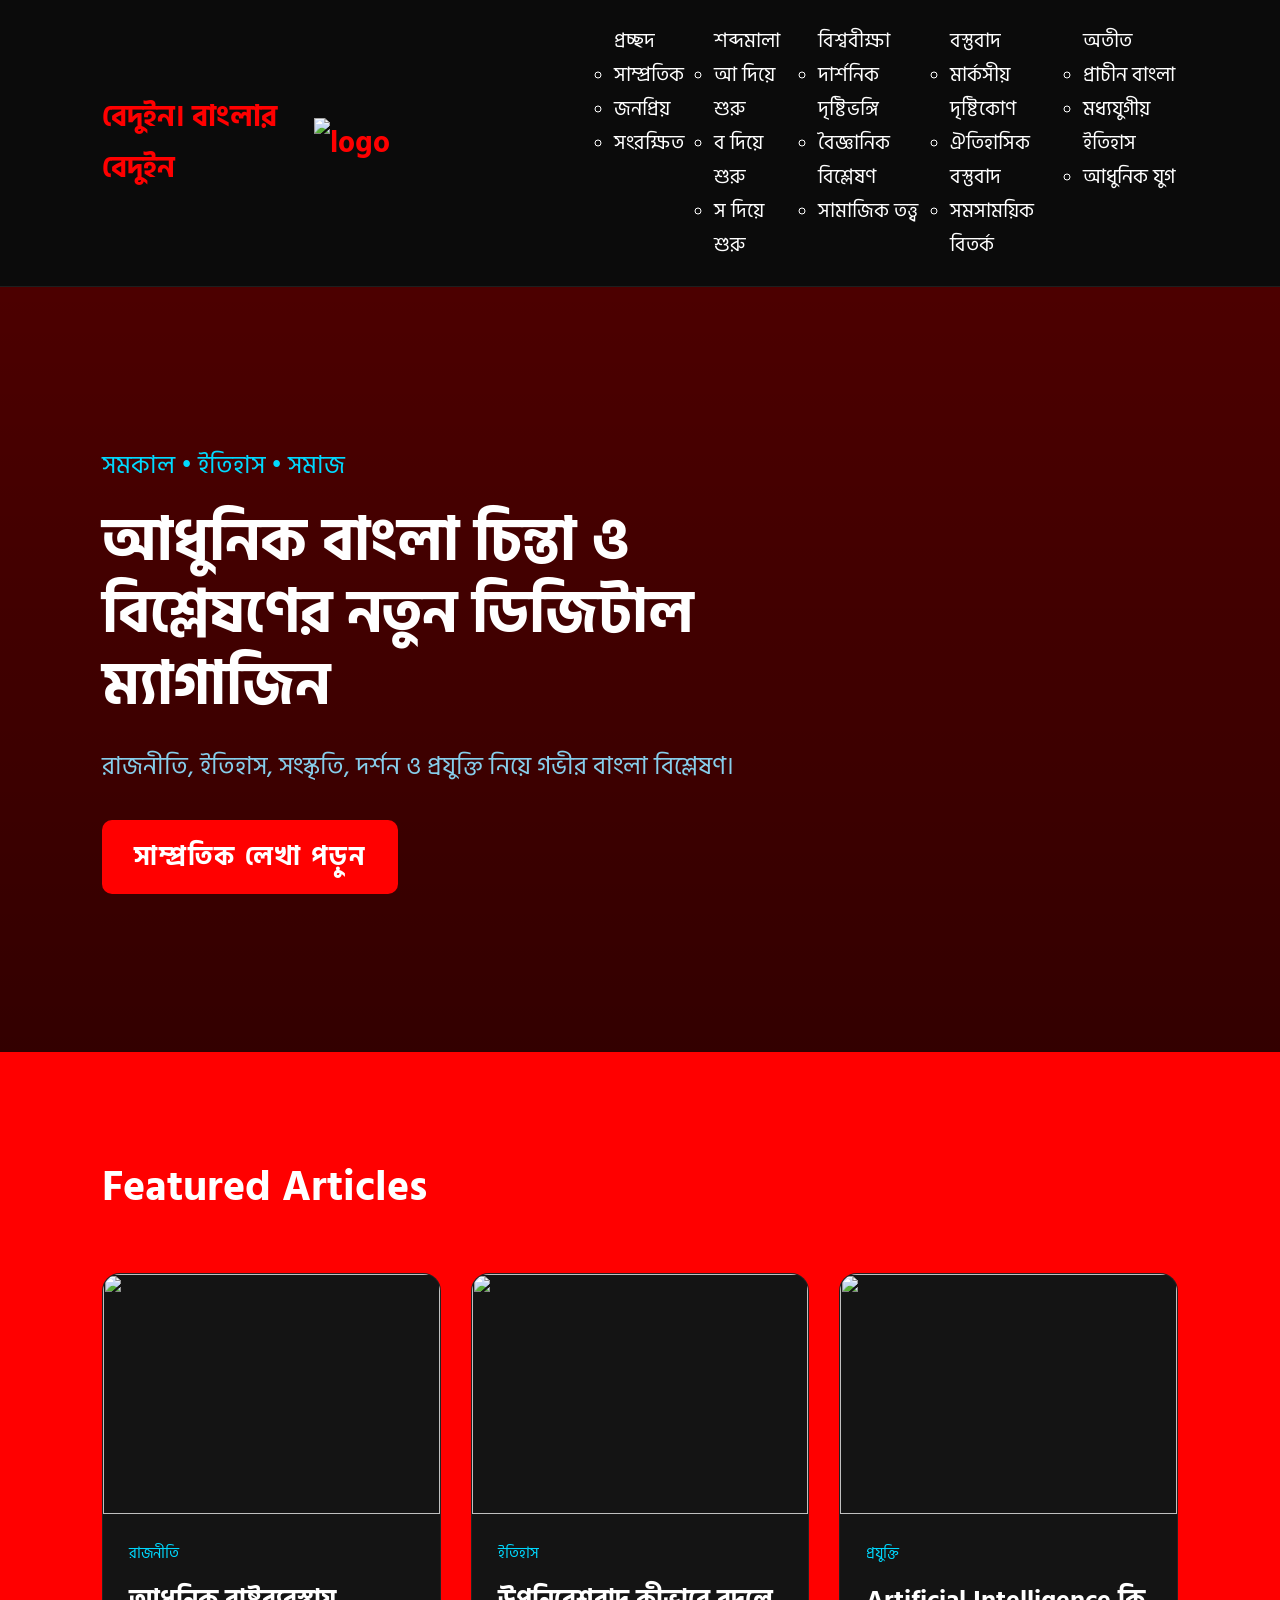
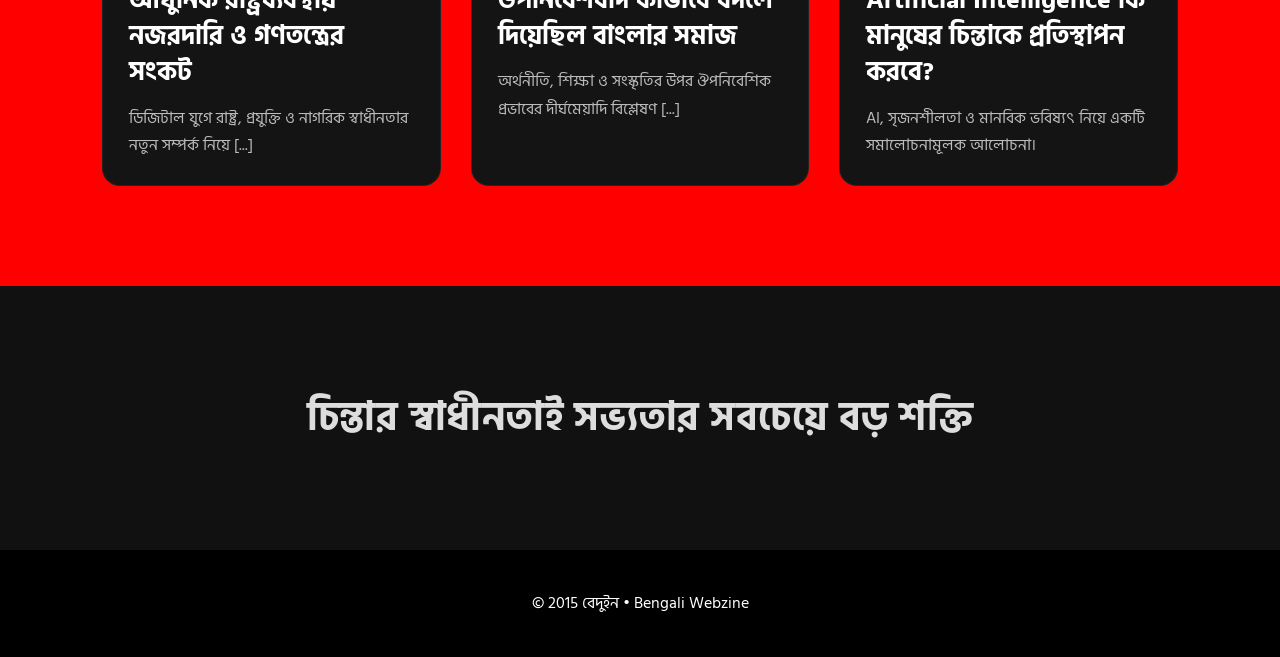
==== index.html @ 7adf80f0 "Enhance navbar with dropdown menus Updated the navbar to include dropdown menus for better navigatio" ====
<!DOCTYPE html>
<html lang="bn">

<head>

  <meta charset="UTF-8">

  <meta name="viewport" content="width=device-width, initial-scale=1.0">

  <title>বেদুইন | Bengali Webzine</title>

  <link rel="preconnect" href="https://fonts.googleapis.com">

  <link rel="preconnect" href="https://fonts.gstatic.com" crossorigin>

  <link href="https://fonts.googleapis.com/css2?family=Hind+Siliguri:wght@400;500;600;700&display=swap" rel="stylesheet">

  <link rel="stylesheet" href="style.css">

</head>

<body>

  <!-- NAVBAR -->

  <header>

    <nav class="navbar">

      <div class="logo">বেদুইন। বাংলার বেদুইন </div>
      <div class="logo">
        <img src="https://i.ibb.co/3Y8QFjqq/logo-12.png" alt="logo">
      </div>
      <ul class="nav-links">

        <li class="dropdown">
          <a href="#">প্রচ্ছদ</a>
          <ul class="dropdown-menu">
            <li><a href="#">সাম্প্রতিক</a></li>
            <li><a href="#">জনপ্রিয়</a></li>
            <li><a href="#">সংরক্ষিত</a></li>
          </ul>
        </li>

        <li class="dropdown">
          <a href="#">শব্দমালা</a>
          <ul class="dropdown-menu">
            <li><a href="#">আ দিয়ে শুরু</a></li>
            <li><a href="#">ব দিয়ে শুরু</a></li>
            <li><a href="#">স দিয়ে শুরু</a></li>
          </ul>
        </li>
        
        <li class="dropdown">
          <a href="polity.html">বিশ্ববীক্ষা</a>
          <ul class="dropdown-menu">
            <li><a href="#">দার্শনিক দৃষ্টিভঙ্গি</a></li>
            <li><a href="#">বৈজ্ঞানিক বিশ্লেষণ</a></li>
            <li><a href="#">সামাজিক তত্ত্ব</a></li>
          </ul>
        </li>

        <li class="dropdown">
          <a href="#">বস্তুবাদ</a>
          <ul class="dropdown-menu">
            <li><a href="#">মার্কসীয় দৃষ্টিকোণ</a></li>
            <li><a href="#">ঐতিহাসিক বস্তুবাদ</a></li>
            <li><a href="#">সমসাময়িক বিতর্ক</a></li>
          </ul>
        </li>

        <li class="dropdown">
          <a href="#">অতীত</a>
          <ul class="dropdown-menu">
            <li><a href="#">প্রাচীন বাংলা</a></li>
            <li><a href="#">মধ্যযুগীয় ইতিহাস</a></li>
            <li><a href="#">আধুনিক যুগ</a></li>
          </ul>
        </li>

      </ul>

    </nav>

  </header>


  <!-- HERO SECTION -->

  <section class="hero">

    <div class="hero-content">

      <p class="hero-tag">সমকাল • ইতিহাস • সমাজ</p>

      <h1>
        আধুনিক বাংলা চিন্তা ও বিশ্লেষণের
        নতুন ডিজিটাল ম্যাগাজিন
      </h1>

      <p class="hero-text">
        রাজনীতি, ইতিহাস, সংস্কৃতি, দর্শন ও প্রযুক্তি নিয়ে গভীর বাংলা বিশ্লেষণ।
      </p>

      <button class="kalpurush-btn">সাম্প্রতিক লেখা পড়ুন</button>

    </div>

  </section>


  <!-- FEATURED ARTICLES -->

  <section class="featured-section">

    <div class="section-title">

      <h2>Featured Articles</h2>

    </div>

    <div class="article-grid">


      <article class="card">

        <img src="https://images.unsplash.com/photo-1504711434969-e33886168f5c?q=80&w=1200&auto=format&fit=crop" alt="">

        <div class="card-content">

          <span class="category">রাজনীতি</span>

          <h3>
            আধুনিক রাষ্ট্রব্যবস্থায় নজরদারি ও গণতন্ত্রের সংকট
          </h3>

          <p>
            ডিজিটাল যুগে রাষ্ট্র, প্রযুক্তি ও নাগরিক স্বাধীনতার নতুন সম্পর্ক নিয়ে [...]
          </p>

        </div>

      </article>



      <article class="card">

        <img src="https://images.unsplash.com/photo-1517048676732-d65bc937f952?q=80&w=1200&auto=format&fit=crop" alt="">

        <div class="card-content">

          <span class="category">ইতিহাস</span>

          <h3>
            উপনিবেশবাদ কীভাবে বদলে দিয়েছিল বাংলার সমাজ
          </h3>

          <p>
            অর্থনীতি, শিক্ষা ও সংস্কৃতির উপর ঔপনিবেশিক প্রভাবের দীর্ঘমেয়াদি বিশ্লেষণ [...]
          </p>

        </div>

      </article>



      <article class="card">

        <img src="https://images.unsplash.com/photo-1498050108023-c5249f4df085?q=80&w=1200&auto=format&fit=crop" alt="">

        <div class="card-content">

          <span class="category">প্রযুক্তি</span>

          <h3>
            Artificial Intelligence কি মানুষের চিন্তাকে প্রতিস্থাপন করবে?
          </h3>

          <p>
            AI, সৃজনশীলতা ও মানবিক ভবিষ্যৎ নিয়ে একটি সমালোচনামূলক আলোচনা।
          </p>

        </div>

      </article>

    </div>

  </section>


  <!-- QUOTE SECTION -->

  <section class="quote-section">

    <blockquote>
      চিন্তার স্বাধীনতাই সভ্যতার সবচেয়ে বড় শক্তি
    </blockquote>

  </section>


  <!-- FOOTER -->

  <footer>

    <p>© 2015 বেদুইন • Bengali Webzine</p>

  </footer>

</body>

</html>
---- style.css ----
*{
  margin:0;
  padding:0;
  box-sizing:border-box;
}

body{
  background:red;
  color:white;
  font-family:'Hind Siliguri', sans-serif;
  line-height:1.7;
}

img{
  width:100%;
  display:block;
}

/* NAVBAR */

.navbar{
  display:flex;
  justify-content:space-between;
  align-items:center;
  padding:24px 8%;
  border-bottom:1px solid rgba(255,255,255,0.08);
  background:#0b0b0b;
  position:sticky;
  top:0;
  z-index:100;
}

.logo{
  display:flex;
  align-items:center;
  font-size:30px;
  font-weight:700;
  color:red;
}

.logo img{
  width:300px;
  height:auto;
  object-fit:contain;
  transition:0.3s;
}

.logo img:hover{
  transform:scale(1.05);
}

.nav-links{
  display:flex;
  list-style:none;
  gap:30px;
}

.nav-links a{
  text-decoration:none;
  color:white;
  transition:0.3s
  font-size:30px;
  transition:0.3s;
  font-size:20px;
}

.nav-links a:hover{
  color:#00d9ff;
}


/* HERO SECTION */

.hero{
  min-height:85vh;
  display:flex;
  align-items:center;
  padding:80px 8%;

  background:
  linear-gradient(rgba(0,0,0,0.7), rgba(0,0,0,0.8)),
  url('https://images.unsplash.com/photo-1495020689067-958852a7765e?q=80&w=1600&auto=format&fit=crop');

  background-size:cover;
  background-position:center;
}

.hero-content{
  max-width:760px;
}

.hero-tag{
  color:#00d9ff;
  margin-bottom:18px;
  font-size:25px;
}

.hero h1{
  font-size:60px;
  line-height:1.2;
  margin-bottom:24px;
}

.hero-text{
  font-size:25px;
  color:#87CEEB;
  margin-bottom:32px;
  font-style:normal;
}

/* BUTTON FONT ONLY KALPURUSH */

.kalpurush-btn{
  padding:16px 32px;
  border:none;
  background:red;
  color:white;
  font-size:26px;
  font-weight:900;
  border-radius:10px;
  cursor:pointer;
  transition:0.3s;

  font-family:'Hind Siliguri', sans-serif;
  font-weight:bold;
  font-style:normal;
  text-transform:uppercase;
  letter-spacing:2px;
}

.kalpurush-btn:hover{
  background:#ff3333;
  box-shadow:0 0 25px rgba(135,206,235,0.5), 0 0 15px rgba(255,255,0,0.3);
  transform:scale(1.05);
}


/* FEATURED SECTION */

.featured-section{
  padding:100px 8%;
}

.section-title h2{
  font-size:42px;
  margin-bottom:50px;
}

.article-grid{
  display:grid;
  grid-template-columns:repeat(auto-fit,minmax(300px,1fr));
  gap:30px;
}

.card{
  background:#141414;
  border-radius:18px;
  overflow:hidden;
  transition:0.3s;
  border:1px solid rgba(255,255,255,0.06);
}

.card:hover{
  transform:translateY(-8px);
}

.card img{
  height:240px;
  object-fit:cover;
}

.card-content{
  padding:26px;
}

.category{
  color:#00d9ff;
  font-size:15px;
}

.card h3{
  margin:14px 0;
  font-size:26px;
  line-height:1.4;
}

.card p{
  color:#bbbbbb;
}


/* QUOTE SECTION */

.quote-section{
  padding:100px 10%;
  text-align:center;
  background:#111111;
}

.quote-section blockquote{
  font-size:40px;
  line-height:1.6;
  color:#dddddd;
  font-family:'Hind Siliguri', sans-serif;
  font-weight:700;
  letter-spacing:0.5px;
}


/* FOOTER */

footer{
  text-align:center;
  padding:40px;
  background:black;
  color:white;
  font-style:normal;
}


/* RESPONSIVE */

@media(max-width:900px){

  .navbar{
    flex-direction:column;
    gap:20px;
  }

  .nav-links{
    flex-wrap:wrap;
    justify-content:center;
  }

  .hero h1{
    font-size:40px;
  }

  .quote-section blockquote{
    font-size:28px;
  }

}
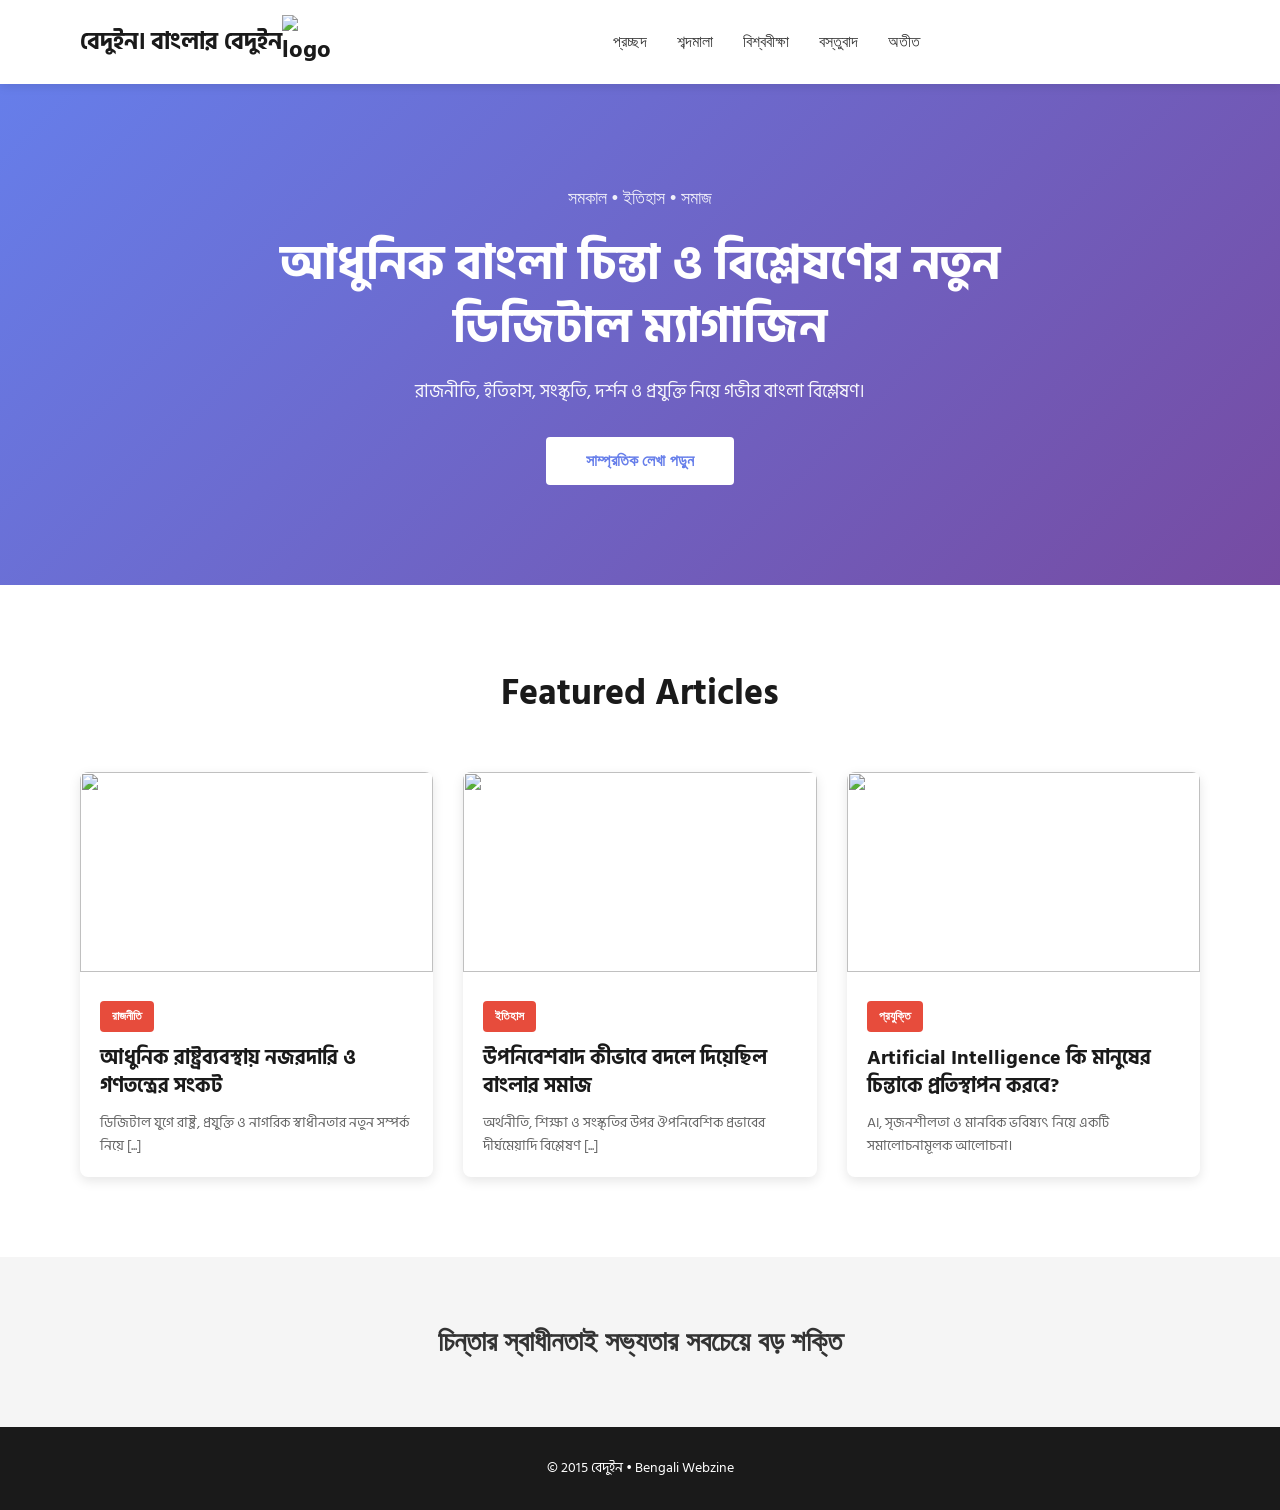
==== commit d17bd32c: "Fix HTML structure and add dropdown functionality" ====
--- a/index.html
+++ b/index.html
@@ -22,19 +22,16 @@
 <body>
 
   <!-- NAVBAR -->
-
   <header>
-
     <nav class="navbar">
-
-      <div class="logo">বেদুইন। বাংলার বেদুইন </div>
+      <div class="logo">বেদুইন। বাংলার বেদুইন</div>
       <div class="logo">
         <img src="https://i.ibb.co/3Y8QFjqq/logo-12.png" alt="logo">
       </div>
       <ul class="nav-links">
-
-        <li class="dropdown">
-          <a href="#">প্রচ্ছদ</a>
+        <!-- প্রচ্ছদ DROPDOWN -->
+        <li class="dropdown">
+          <a href="#" class="dropdown-toggle">প্রচ্ছদ</a>
           <ul class="dropdown-menu">
             <li><a href="#">সাম্প্রতিক</a></li>
             <li><a href="#">জনপ্রিয়</a></li>
@@ -42,17 +39,19 @@
           </ul>
         </li>
 
-        <li class="dropdown">
-          <a href="#">শব্দমালা</a>
+        <!-- শব্দমালা DROPDOWN -->
+        <li class="dropdown">
+          <a href="#" class="dropdown-toggle">শব্দমালা</a>
           <ul class="dropdown-menu">
             <li><a href="#">আ দিয়ে শুরু</a></li>
             <li><a href="#">ব দিয়ে শুরু</a></li>
             <li><a href="#">স দিয়ে শুরু</a></li>
           </ul>
         </li>
-        
-        <li class="dropdown">
-          <a href="polity.html">বিশ্ববীক্ষা</a>
+
+        <!-- বিশ্ববীক্ষা DROPDOWN -->
+        <li class="dropdown">
+          <a href="polity.html" class="dropdown-toggle">বিশ্ববীক্ষা</a>
           <ul class="dropdown-menu">
             <li><a href="#">দার্শনিক দৃষ্টিভঙ্গি</a></li>
             <li><a href="#">বৈজ্ঞানিক বিশ্লেষণ</a></li>
@@ -60,37 +59,33 @@
           </ul>
         </li>
 
-        <li class="dropdown">
-          <a href="#">বস্তুবাদ</a>
+        <!-- বস্তুবাদ DROPDOWN -->
+        <li class="dropdown">
+          <a href="#" class="dropdown-toggle">বস্তুবাদ</a>
           <ul class="dropdown-menu">
             <li><a href="#">মার্কসীয় দৃষ্টিকোণ</a></li>
             <li><a href="#">ঐতিহাসিক বস্তুবাদ</a></li>
-            <li><a href="#">সমসাময়িক বিতর্ক</a></li>
-          </ul>
-        </li>
-
-        <li class="dropdown">
-          <a href="#">অতীত</a>
+            <li><a href="#">সমসাময়িক বিতর��ক</a></li>
+          </ul>
+        </li>
+
+        <!-- অতীত DROPDOWN -->
+        <li class="dropdown">
+          <a href="#" class="dropdown-toggle">অতীত</a>
           <ul class="dropdown-menu">
             <li><a href="#">প্রাচীন বাংলা</a></li>
             <li><a href="#">মধ্যযুগীয় ইতিহাস</a></li>
             <li><a href="#">আধুনিক যুগ</a></li>
           </ul>
         </li>
-
       </ul>
-
     </nav>
-
   </header>
 
 
   <!-- HERO SECTION -->
-
   <section class="hero">
-
     <div class="hero-content">
-
       <p class="hero-tag">সমকাল • ইতিহাস • সমাজ</p>
 
       <h1>
@@ -103,113 +98,118 @@
       </p>
 
       <button class="kalpurush-btn">সাম্প্রতিক লেখা পড়ুন</button>
-
     </div>
-
   </section>
 
 
   <!-- FEATURED ARTICLES -->
-
   <section class="featured-section">
-
     <div class="section-title">
-
       <h2>Featured Articles</h2>
-
     </div>
 
     <div class="article-grid">
 
-
       <article class="card">
-
         <img src="https://images.unsplash.com/photo-1504711434969-e33886168f5c?q=80&w=1200&auto=format&fit=crop" alt="">
-
         <div class="card-content">
-
           <span class="category">রাজনীতি</span>
-
           <h3>
             আধুনিক রাষ্ট্রব্যবস্থায় নজরদারি ও গণতন্ত্রের সংকট
           </h3>
-
           <p>
             ডিজিটাল যুগে রাষ্ট্র, প্রযুক্তি ও নাগরিক স্বাধীনতার নতুন সম্পর্ক নিয়ে [...]
           </p>
-
         </div>
-
       </article>
 
-
-
       <article class="card">
-
         <img src="https://images.unsplash.com/photo-1517048676732-d65bc937f952?q=80&w=1200&auto=format&fit=crop" alt="">
-
         <div class="card-content">
-
           <span class="category">ইতিহাস</span>
-
           <h3>
             উপনিবেশবাদ কীভাবে বদলে দিয়েছিল বাংলার সমাজ
           </h3>
-
           <p>
             অর্থনীতি, শিক্ষা ও সংস্কৃতির উপর ঔপনিবেশিক প্রভাবের দীর্ঘমেয়াদি বিশ্লেষণ [...]
           </p>
-
         </div>
-
       </article>
 
-
-
       <article class="card">
-
         <img src="https://images.unsplash.com/photo-1498050108023-c5249f4df085?q=80&w=1200&auto=format&fit=crop" alt="">
-
         <div class="card-content">
-
           <span class="category">প্রযুক্তি</span>
-
           <h3>
             Artificial Intelligence কি মানুষের চিন্তাকে প্রতিস্থাপন করবে?
           </h3>
-
           <p>
             AI, সৃজনশীলতা ও মানবিক ভবিষ্যৎ নিয়ে একটি সমালোচনামূলক আলোচনা।
           </p>
-
         </div>
-
       </article>
-
     </div>
-
   </section>
 
 
   <!-- QUOTE SECTION -->
-
   <section class="quote-section">
-
     <blockquote>
       চিন্তার স্বাধীনতাই সভ্যতার সবচেয়ে বড় শক্তি
     </blockquote>
-
   </section>
 
 
   <!-- FOOTER -->
-
   <footer>
-
     <p>© 2015 বেদুইন • Bengali Webzine</p>
-
   </footer>
 
+  <!-- JAVASCRIPT FOR CLICK DROPDOWN -->
+  <script>
+    // Get all dropdown toggles
+    const dropdownToggles = document.querySelectorAll('.dropdown-toggle');
+
+    // Add click event listener to each dropdown toggle
+    dropdownToggles.forEach(toggle => {
+      toggle.addEventListener('click', function(e) {
+        e.preventDefault();
+        
+        // Get the parent dropdown
+        const dropdown = this.closest('.dropdown');
+        const dropdownMenu = dropdown.querySelector('.dropdown-menu');
+        
+        // Close all other dropdowns
+        document.querySelectorAll('.dropdown-menu').forEach(menu => {
+          if (menu !== dropdownMenu) {
+            menu.classList.remove('active');
+          }
+        });
+        
+        // Toggle current dropdown
+        dropdownMenu.classList.toggle('active');
+      });
+    });
+
+    // Close dropdown when clicking on a link inside it
+    const dropdownLinks = document.querySelectorAll('.dropdown-menu a');
+    dropdownLinks.forEach(link => {
+      link.addEventListener('click', function() {
+        const dropdownMenu = this.closest('.dropdown-menu');
+        dropdownMenu.classList.remove('active');
+      });
+    });
+
+    // Close dropdown when clicking outside
+    document.addEventListener('click', function(e) {
+      if (!e.target.closest('.dropdown')) {
+        document.querySelectorAll('.dropdown-menu').forEach(menu => {
+          menu.classList.remove('active');
+        });
+      }
+    });
+  </script>
+
 </body>
 
 </html>
--- a/style.css
+++ b/style.css
@@ -1,243 +1,376 @@
-*{
-  margin:0;
-  padding:0;
-  box-sizing:border-box;
-}
-
-body{
-  background:red;
-  color:white;
-  font-family:'Hind Siliguri', sans-serif;
-  line-height:1.7;
-}
-
-img{
-  width:100%;
-  display:block;
-}
-
-/* NAVBAR */
-
-.navbar{
-  display:flex;
-  justify-content:space-between;
-  align-items:center;
-  padding:24px 8%;
-  border-bottom:1px solid rgba(255,255,255,0.08);
-  background:#0b0b0b;
-  position:sticky;
-  top:0;
-  z-index:100;
-}
-
-.logo{
-  display:flex;
-  align-items:center;
-  font-size:30px;
-  font-weight:700;
-  color:red;
-}
-
-.logo img{
-  width:300px;
-  height:auto;
-  object-fit:contain;
-  transition:0.3s;
-}
-
-.logo img:hover{
-  transform:scale(1.05);
-}
-
-.nav-links{
-  display:flex;
-  list-style:none;
-  gap:30px;
-}
-
-.nav-links a{
-  text-decoration:none;
-  color:white;
-  transition:0.3s
-  font-size:30px;
-  transition:0.3s;
-  font-size:20px;
-}
-
-.nav-links a:hover{
-  color:#00d9ff;
-}
-
+* {
+  margin: 0;
+  padding: 0;
+  box-sizing: border-box;
+}
+
+body {
+  font-family: 'Hind Siliguri', sans-serif;
+  line-height: 1.6;
+  color: #333;
+}
+
+/* NAVBAR STYLES */
+header {
+  background: #fff;
+  box-shadow: 0 2px 10px rgba(0, 0, 0, 0.1);
+  position: sticky;
+  top: 0;
+  z-index: 100;
+}
+
+.navbar {
+  display: flex;
+  justify-content: space-between;
+  align-items: center;
+  padding: 15px 40px;
+  max-width: 1200px;
+  margin: 0 auto;
+}
+
+.logo {
+  font-size: 24px;
+  font-weight: 700;
+  color: #1a1a1a;
+}
+
+.logo img {
+  max-width: 50px;
+  height: auto;
+}
+
+.nav-links {
+  display: flex;
+  list-style: none;
+  gap: 30px;
+  flex: 1;
+  justify-content: center;
+}
+
+.nav-links li {
+  position: relative;
+}
+
+.nav-links a {
+  text-decoration: none;
+  color: #333;
+  font-weight: 500;
+  font-size: 16px;
+  transition: color 0.3s ease;
+  padding: 8px 0;
+}
+
+.nav-links a:hover {
+  color: #e74c3c;
+}
+
+/* DROPDOWN MENU STYLES */
+.dropdown {
+  position: relative;
+}
+
+.dropdown-menu {
+  position: absolute;
+  top: 100%;
+  left: 0;
+  background: #fff;
+  list-style: none;
+  min-width: 200px;
+  border-radius: 4px;
+  box-shadow: 0 8px 16px rgba(0, 0, 0, 0.15);
+  opacity: 0;
+  visibility: hidden;
+  transform: translateY(-10px);
+  transition: all 0.3s ease;
+  margin-top: 8px;
+}
+
+.dropdown:hover .dropdown-menu {
+  opacity: 1;
+  visibility: visible;
+  transform: translateY(0);
+}
+
+.dropdown-menu li {
+  margin: 0;
+}
+
+.dropdown-menu li a {
+  display: block;
+  padding: 12px 20px;
+  color: #333;
+  text-decoration: none;
+  font-weight: 400;
+  font-size: 15px;
+  transition: all 0.3s ease;
+}
+
+.dropdown-menu li a:hover {
+  background-color: #f5f5f5;
+  color: #e74c3c;
+  padding-left: 25px;
+}
+
+.dropdown-menu li:first-child a {
+  border-radius: 4px 4px 0 0;
+}
+
+.dropdown-menu li:last-child a {
+  border-radius: 0 0 4px 4px;
+}
 
 /* HERO SECTION */
-
-.hero{
-  min-height:85vh;
-  display:flex;
-  align-items:center;
-  padding:80px 8%;
-
-  background:
-  linear-gradient(rgba(0,0,0,0.7), rgba(0,0,0,0.8)),
-  url('https://images.unsplash.com/photo-1495020689067-958852a7765e?q=80&w=1600&auto=format&fit=crop');
-
-  background-size:cover;
-  background-position:center;
-}
-
-.hero-content{
-  max-width:760px;
-}
-
-.hero-tag{
-  color:#00d9ff;
-  margin-bottom:18px;
-  font-size:25px;
-}
-
-.hero h1{
-  font-size:60px;
-  line-height:1.2;
-  margin-bottom:24px;
-}
-
-.hero-text{
-  font-size:25px;
-  color:#87CEEB;
-  margin-bottom:32px;
-  font-style:normal;
-}
-
-/* BUTTON FONT ONLY KALPURUSH */
-
-.kalpurush-btn{
-  padding:16px 32px;
-  border:none;
-  background:red;
-  color:white;
-  font-size:26px;
-  font-weight:900;
-  border-radius:10px;
-  cursor:pointer;
-  transition:0.3s;
-
-  font-family:'Hind Siliguri', sans-serif;
-  font-weight:bold;
-  font-style:normal;
-  text-transform:uppercase;
-  letter-spacing:2px;
-}
-
-.kalpurush-btn:hover{
-  background:#ff3333;
-  box-shadow:0 0 25px rgba(135,206,235,0.5), 0 0 15px rgba(255,255,0,0.3);
-  transform:scale(1.05);
-}
-
-
-/* FEATURED SECTION */
-
-.featured-section{
-  padding:100px 8%;
-}
-
-.section-title h2{
-  font-size:42px;
-  margin-bottom:50px;
-}
-
-.article-grid{
-  display:grid;
-  grid-template-columns:repeat(auto-fit,minmax(300px,1fr));
-  gap:30px;
-}
-
-.card{
-  background:#141414;
-  border-radius:18px;
-  overflow:hidden;
-  transition:0.3s;
-  border:1px solid rgba(255,255,255,0.06);
-}
-
-.card:hover{
-  transform:translateY(-8px);
-}
-
-.card img{
-  height:240px;
-  object-fit:cover;
-}
-
-.card-content{
-  padding:26px;
-}
-
-.category{
-  color:#00d9ff;
-  font-size:15px;
-}
-
-.card h3{
-  margin:14px 0;
-  font-size:26px;
-  line-height:1.4;
-}
-
-.card p{
-  color:#bbbbbb;
-}
-
+.hero {
+  background: linear-gradient(135deg, #667eea 0%, #764ba2 100%);
+  color: white;
+  padding: 100px 40px;
+  text-align: center;
+  min-height: 500px;
+  display: flex;
+  align-items: center;
+  justify-content: center;
+}
+
+.hero-content {
+  max-width: 800px;
+}
+
+.hero-tag {
+  font-size: 18px;
+  margin-bottom: 20px;
+  opacity: 0.9;
+  font-weight: 500;
+}
+
+.hero h1 {
+  font-size: 48px;
+  margin-bottom: 20px;
+  line-height: 1.3;
+  font-weight: 700;
+}
+
+.hero-text {
+  font-size: 18px;
+  margin-bottom: 30px;
+  opacity: 0.95;
+  line-height: 1.6;
+}
+
+.kalpurush-btn {
+  background: white;
+  color: #667eea;
+  padding: 15px 40px;
+  border: none;
+  border-radius: 4px;
+  font-size: 16px;
+  font-weight: 600;
+  cursor: pointer;
+  transition: transform 0.3s ease, box-shadow 0.3s ease;
+  font-family: 'Hind Siliguri', sans-serif;
+}
+
+.kalpurush-btn:hover {
+  transform: translateY(-3px);
+  box-shadow: 0 10px 25px rgba(0, 0, 0, 0.2);
+}
+
+/* FEATURED ARTICLES SECTION */
+.featured-section {
+  padding: 80px 40px;
+  max-width: 1200px;
+  margin: 0 auto;
+}
+
+.section-title {
+  text-align: center;
+  margin-bottom: 50px;
+}
+
+.section-title h2 {
+  font-size: 36px;
+  color: #1a1a1a;
+  font-weight: 700;
+}
+
+.article-grid {
+  display: grid;
+  grid-template-columns: repeat(auto-fit, minmax(320px, 1fr));
+  gap: 30px;
+}
+
+.card {
+  background: white;
+  border-radius: 8px;
+  overflow: hidden;
+  box-shadow: 0 4px 12px rgba(0, 0, 0, 0.1);
+  transition: transform 0.3s ease, box-shadow 0.3s ease;
+}
+
+.card:hover {
+  transform: translateY(-5px);
+  box-shadow: 0 8px 20px rgba(0, 0, 0, 0.15);
+}
+
+.card img {
+  width: 100%;
+  height: 200px;
+  object-fit: cover;
+}
+
+.card-content {
+  padding: 20px;
+}
+
+.category {
+  display: inline-block;
+  background: #e74c3c;
+  color: white;
+  padding: 6px 12px;
+  border-radius: 4px;
+  font-size: 12px;
+  font-weight: 600;
+  margin-bottom: 12px;
+}
+
+.card h3 {
+  font-size: 20px;
+  margin-bottom: 12px;
+  color: #1a1a1a;
+  line-height: 1.4;
+}
+
+.card p {
+  color: #666;
+  font-size: 14px;
+  line-height: 1.6;
+}
 
 /* QUOTE SECTION */
-
-.quote-section{
-  padding:100px 10%;
-  text-align:center;
-  background:#111111;
-}
-
-.quote-section blockquote{
-  font-size:40px;
-  line-height:1.6;
-  color:#dddddd;
-  font-family:'Hind Siliguri', sans-serif;
-  font-weight:700;
-  letter-spacing:0.5px;
-}
-
+.quote-section {
+  background: #f5f5f5;
+  padding: 60px 40px;
+  text-align: center;
+}
+
+.quote-section blockquote {
+  font-size: 28px;
+  font-weight: 600;
+  color: #333;
+  max-width: 700px;
+  margin: 0 auto;
+  line-height: 1.8;
+}
 
 /* FOOTER */
-
-footer{
-  text-align:center;
-  padding:40px;
-  background:black;
-  color:white;
-  font-style:normal;
-}
-
-
-/* RESPONSIVE */
-
-@media(max-width:900px){
-
-  .navbar{
-    flex-direction:column;
-    gap:20px;
-  }
-
-  .nav-links{
-    flex-wrap:wrap;
-    justify-content:center;
-  }
-
-  .hero h1{
-    font-size:40px;
-  }
-
-  .quote-section blockquote{
-    font-size:28px;
-  }
-
-}
+footer {
+  background: #1a1a1a;
+  color: white;
+  text-align: center;
+  padding: 30px 40px;
+  font-size: 14px;
+}
+
+/* RESPONSIVE DESIGN */
+@media (max-width: 768px) {
+  .navbar {
+    flex-direction: column;
+    padding: 15px 20px;
+    gap: 15px;
+  }
+
+  .nav-links {
+    flex-direction: column;
+    gap: 15px;
+    width: 100%;
+    justify-content: center;
+  }
+
+  .dropdown-menu {
+    position: static;
+    opacity: 0;
+    visibility: hidden;
+    height: 0;
+    overflow: hidden;
+    transform: none;
+    box-shadow: none;
+    margin-top: 0;
+  }
+
+  .dropdown:hover .dropdown-menu {
+    height: auto;
+    opacity: 1;
+    visibility: visible;
+  }
+
+  .dropdown-menu li a {
+    padding-left: 40px;
+  }
+
+  .hero {
+    padding: 60px 20px;
+    min-height: 400px;
+  }
+
+  .hero h1 {
+    font-size: 32px;
+  }
+
+  .hero-text {
+    font-size: 16px;
+  }
+
+  .featured-section {
+    padding: 50px 20px;
+  }
+
+  .section-title h2 {
+    font-size: 28px;
+  }
+
+  .article-grid {
+    grid-template-columns: 1fr;
+  }
+
+  .quote-section blockquote {
+    font-size: 20px;
+  }
+}
+
+@media (max-width: 480px) {
+  .navbar {
+    padding: 10px 15px;
+  }
+
+  .nav-links {
+    gap: 10px;
+  }
+
+  .nav-links a {
+    font-size: 14px;
+  }
+
+  .hero h1 {
+    font-size: 24px;
+  }
+
+  .hero-text {
+    font-size: 14px;
+  }
+
+  .kalpurush-btn {
+    padding: 12px 30px;
+    font-size: 14px;
+  }
+
+  .section-title h2 {
+    font-size: 22px;
+  }
+
+  .card h3 {
+    font-size: 18px;
+  }
+
+  .quote-section blockquote {
+    font-size: 18px;
+  }
+}
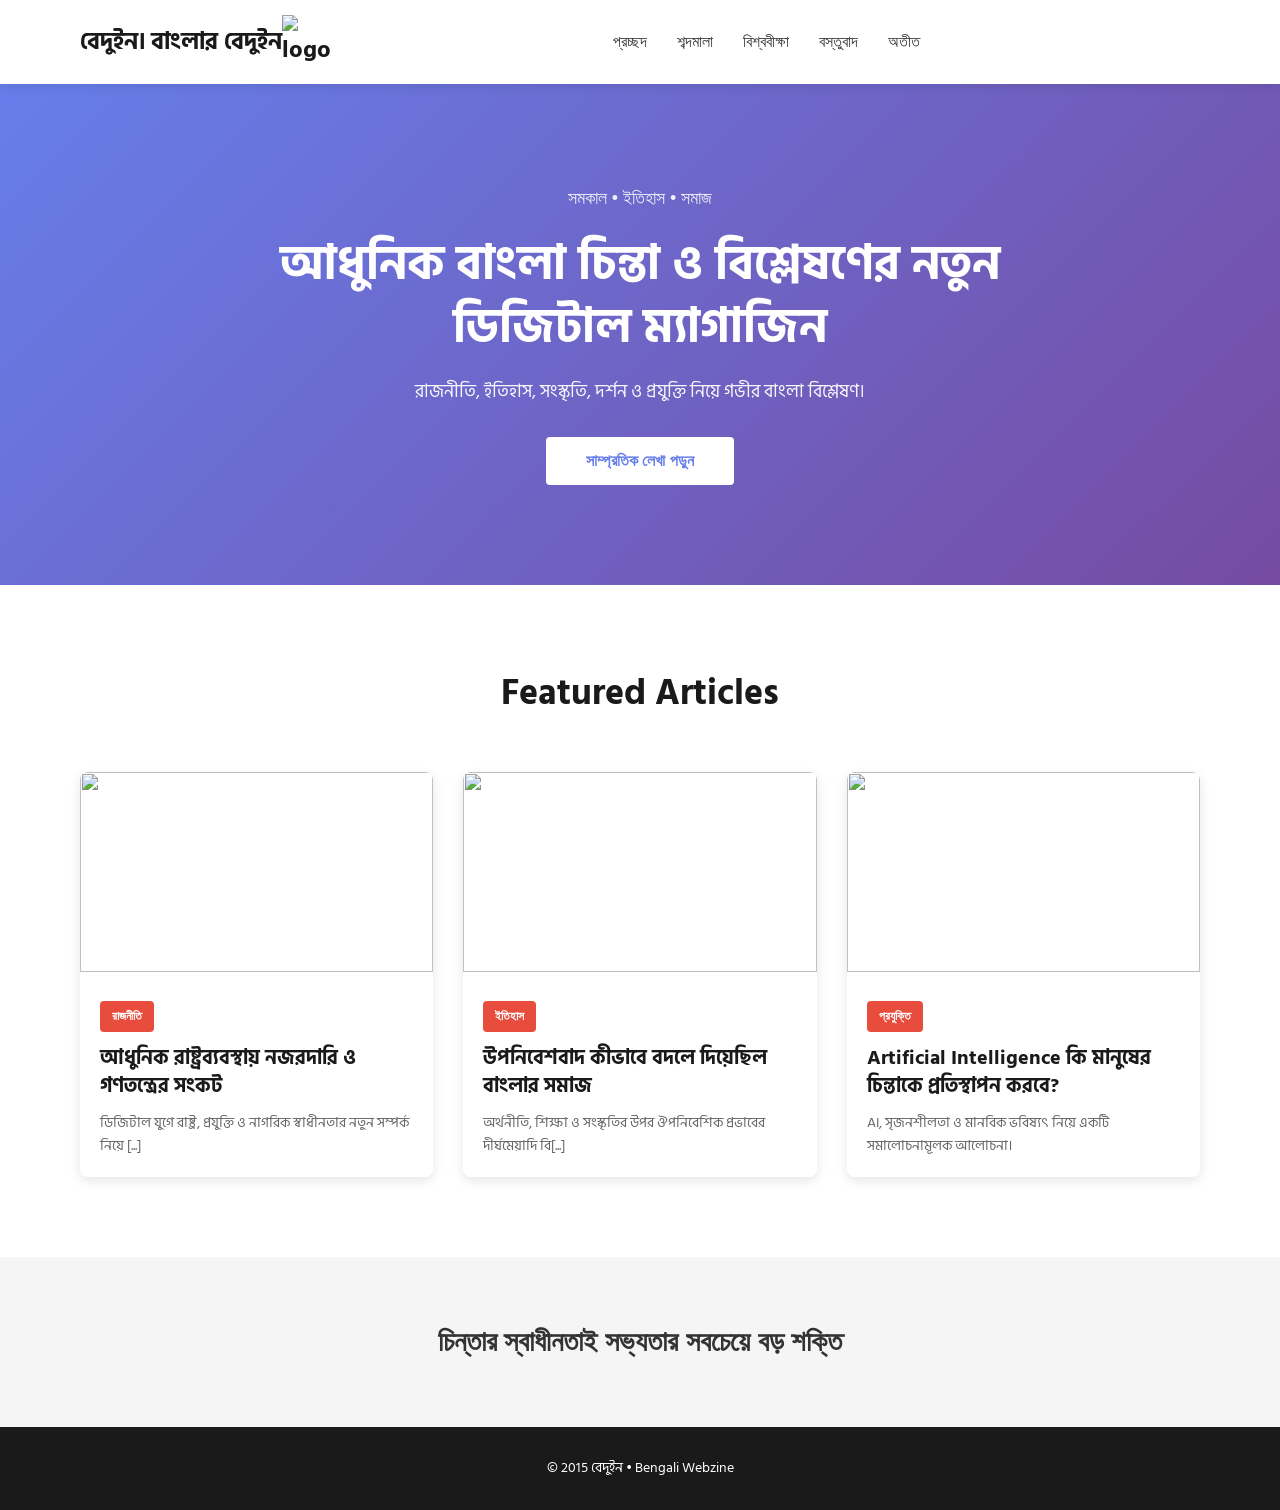
==== commit 2cb59dd2: "Fix HTML formatting and clean up code" ====
--- a/index.html
+++ b/index.html
@@ -2,25 +2,16 @@
 <html lang="bn">
 
 <head>
-
   <meta charset="UTF-8">
-
   <meta name="viewport" content="width=device-width, initial-scale=1.0">
-
   <title>বেদুইন | Bengali Webzine</title>
-
   <link rel="preconnect" href="https://fonts.googleapis.com">
-
   <link rel="preconnect" href="https://fonts.gstatic.com" crossorigin>
-
   <link href="https://fonts.googleapis.com/css2?family=Hind+Siliguri:wght@400;500;600;700&display=swap" rel="stylesheet">
-
   <link rel="stylesheet" href="style.css">
-
 </head>
 
 <body>
-
   <!-- NAVBAR -->
   <header>
     <nav class="navbar">
@@ -65,7 +56,7 @@
           <ul class="dropdown-menu">
             <li><a href="#">মার্কসীয় দৃষ্টিকোণ</a></li>
             <li><a href="#">ঐতিহাসিক বস্তুবাদ</a></li>
-            <li><a href="#">সমসাময়িক বিতর��ক</a></li>
+            <li><a href="#">সমসাময়িক বিতর্ক</a></li>
           </ul>
         </li>
 
@@ -82,34 +73,27 @@
     </nav>
   </header>
 
-
   <!-- HERO SECTION -->
   <section class="hero">
     <div class="hero-content">
       <p class="hero-tag">সমকাল • ইতিহাস • সমাজ</p>
-
       <h1>
         আধুনিক বাংলা চিন্তা ও বিশ্লেষণের
         নতুন ডিজিটাল ম্যাগাজিন
       </h1>
-
       <p class="hero-text">
         রাজনীতি, ইতিহাস, সংস্কৃতি, দর্শন ও প্রযুক্তি নিয়ে গভীর বাংলা বিশ্লেষণ।
       </p>
-
       <button class="kalpurush-btn">সাম্প্রতিক লেখা পড়ুন</button>
     </div>
   </section>
-
 
   <!-- FEATURED ARTICLES -->
   <section class="featured-section">
     <div class="section-title">
       <h2>Featured Articles</h2>
     </div>
-
     <div class="article-grid">
-
       <article class="card">
         <img src="https://images.unsplash.com/photo-1504711434969-e33886168f5c?q=80&w=1200&auto=format&fit=crop" alt="">
         <div class="card-content">
@@ -131,7 +115,7 @@
             উপনিবেশবাদ কীভাবে বদলে দিয়েছিল বাংলার সমাজ
           </h3>
           <p>
-            অর্থনীতি, শিক্ষা ও সংস্কৃতির উপর ঔপনিবেশিক প্রভাবের দীর্ঘমেয়াদি বিশ্লেষণ [...]
+            অর্থনীতি, শিক্ষা ও সংস্কৃতির উপর ঔপনিবেশিক প্রভাবের দীর্ঘমেয়াদি বি[...]
           </p>
         </div>
       </article>
@@ -151,14 +135,12 @@
     </div>
   </section>
 
-
   <!-- QUOTE SECTION -->
   <section class="quote-section">
     <blockquote>
       চিন্তার স্বাধীনতাই সভ্যতার সবচেয়ে বড় শক্তি
     </blockquote>
   </section>
-
 
   <!-- FOOTER -->
   <footer>
@@ -167,15 +149,12 @@
 
   <!-- JAVASCRIPT FOR CLICK DROPDOWN -->
   <script>
-    // Get all dropdown toggles
     const dropdownToggles = document.querySelectorAll('.dropdown-toggle');
 
-    // Add click event listener to each dropdown toggle
     dropdownToggles.forEach(toggle => {
       toggle.addEventListener('click', function(e) {
         e.preventDefault();
         
-        // Get the parent dropdown
         const dropdown = this.closest('.dropdown');
         const dropdownMenu = dropdown.querySelector('.dropdown-menu');
         
--- a/style.css
+++ b/style.css
@@ -58,6 +58,7 @@
   font-size: 16px;
   transition: color 0.3s ease;
   padding: 8px 0;
+  cursor: pointer;
 }
 
 .nav-links a:hover {
@@ -83,9 +84,11 @@
   transform: translateY(-10px);
   transition: all 0.3s ease;
   margin-top: 8px;
-}
-
-.dropdown:hover .dropdown-menu {
+  z-index: 999;
+}
+
+/* Show dropdown when active class is added */
+.dropdown-menu.active {
   opacity: 1;
   visibility: visible;
   transform: translateY(0);
@@ -103,6 +106,7 @@
   font-weight: 400;
   font-size: 15px;
   transition: all 0.3s ease;
+  cursor: pointer;
 }
 
 .dropdown-menu li a:hover {
@@ -296,7 +300,7 @@
     margin-top: 0;
   }
 
-  .dropdown:hover .dropdown-menu {
+  .dropdown-menu.active {
     height: auto;
     opacity: 1;
     visibility: visible;
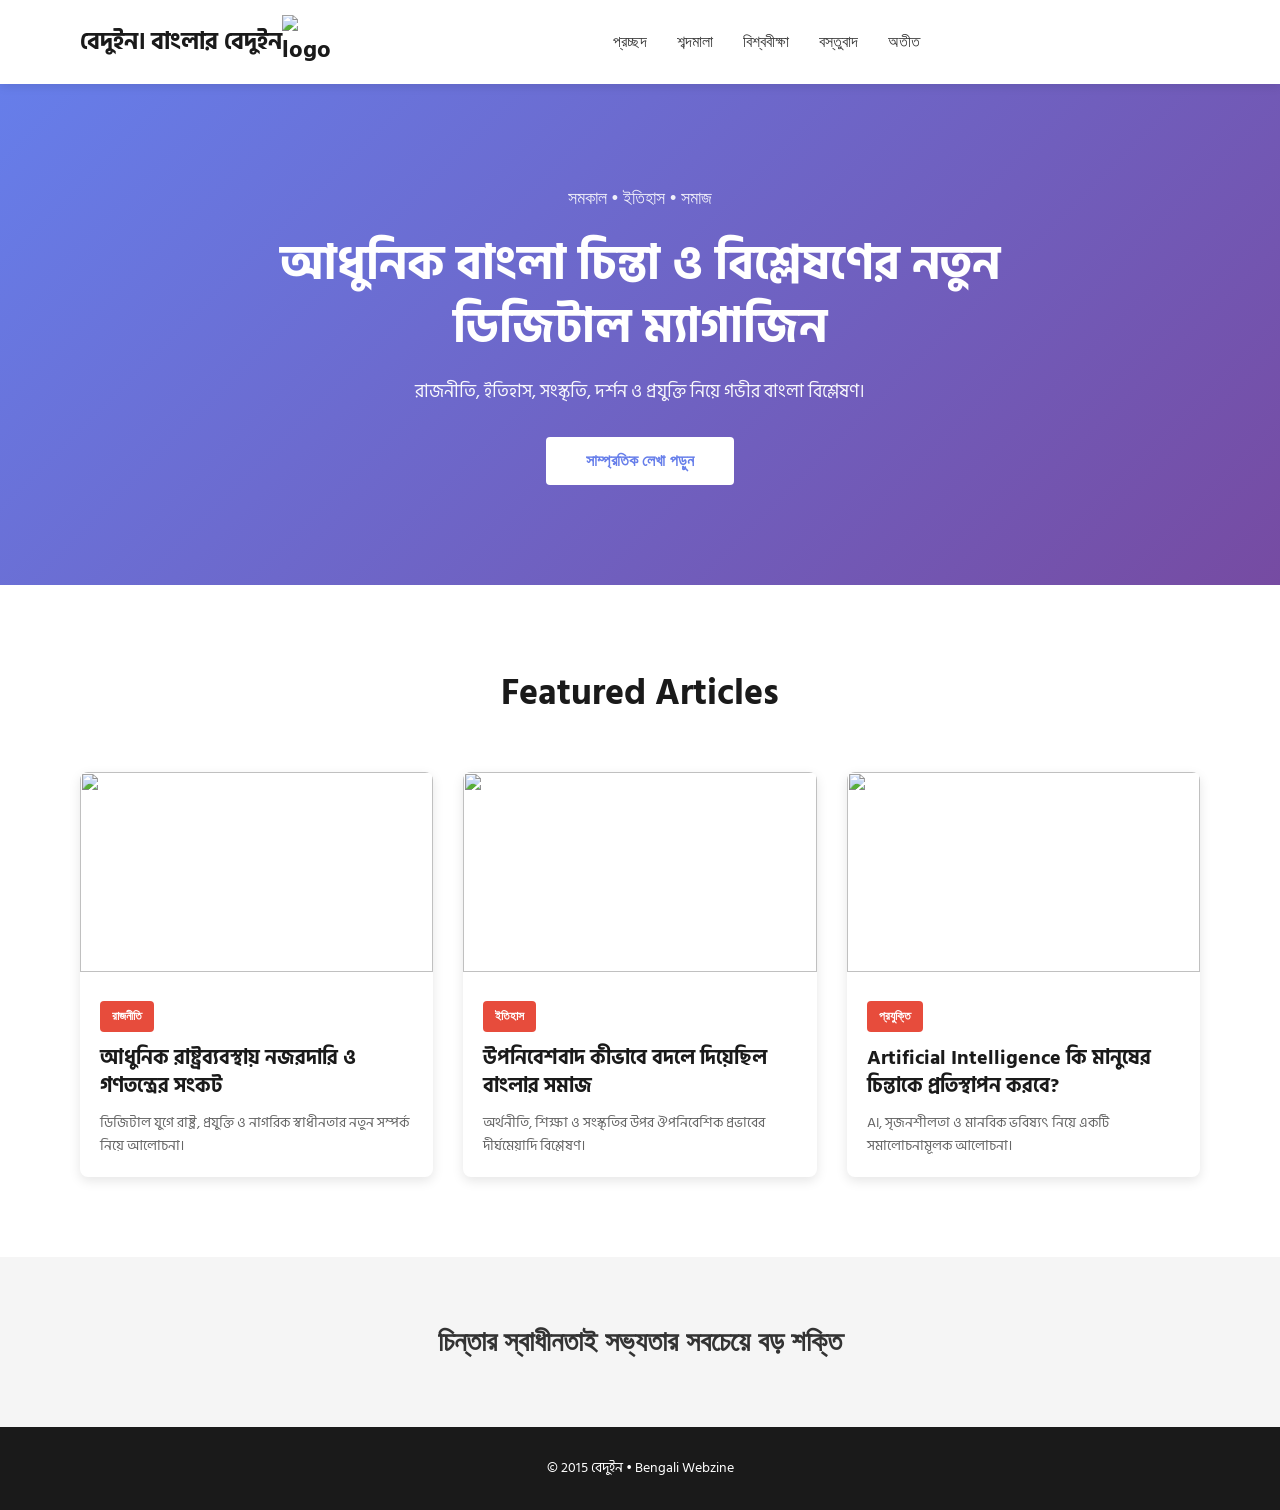
==== commit 15e873ea: "Fix HTML formatting and remove unnecessary tags" ====
--- a/index.html
+++ b/index.html
@@ -2,192 +2,178 @@
 <html lang="bn">
 
 <head>
+
   <meta charset="UTF-8">
+
   <meta name="viewport" content="width=device-width, initial-scale=1.0">
+
   <title>বেদুইন | Bengali Webzine</title>
+
   <link rel="preconnect" href="https://fonts.googleapis.com">
+
   <link rel="preconnect" href="https://fonts.gstatic.com" crossorigin>
+
   <link href="https://fonts.googleapis.com/css2?family=Hind+Siliguri:wght@400;500;600;700&display=swap" rel="stylesheet">
+
   <link rel="stylesheet" href="style.css">
+
 </head>
 
 <body>
+
   <!-- NAVBAR -->
+
   <header>
+
     <nav class="navbar">
-      <div class="logo">বেদুইন। বাংলার বেদুইন</div>
-      <div class="logo">
-        <img src="https://i.ibb.co/3Y8QFjqq/logo-12.png" alt="logo">
-      </div>
+
+      <div class="logo">বেদুইন। বাংলার বেদুইন </div>
+<div class="logo">
+  <img src="https://i.ibb.co/3Y8QFjqq/logo-12.png" alt="logo">
+</div>
       <ul class="nav-links">
-        <!-- প্রচ্ছদ DROPDOWN -->
-        <li class="dropdown">
-          <a href="#" class="dropdown-toggle">প্রচ্ছদ</a>
-          <ul class="dropdown-menu">
-            <li><a href="#">সাম্প্রতিক</a></li>
-            <li><a href="#">জনপ্রিয়</a></li>
-            <li><a href="#">সংরক্ষিত</a></li>
-          </ul>
-        </li>
 
-        <!-- শব্দমালা DROPDOWN -->
-        <li class="dropdown">
-          <a href="#" class="dropdown-toggle">শব্দমালা</a>
-          <ul class="dropdown-menu">
-            <li><a href="#">আ দিয়ে শুরু</a></li>
-            <li><a href="#">ব দিয়ে শুরু</a></li>
-            <li><a href="#">স দিয়ে শুরু</a></li>
-          </ul>
-        </li>
+        <li><a href="#">প্রচ্ছদ</a></li>
 
-        <!-- বিশ্ববীক্ষা DROPDOWN -->
-        <li class="dropdown">
-          <a href="polity.html" class="dropdown-toggle">বিশ্ববীক্ষা</a>
-          <ul class="dropdown-menu">
-            <li><a href="#">দার্শনিক দৃষ্টিভঙ্গি</a></li>
-            <li><a href="#">বৈজ্ঞানিক বিশ্লেষণ</a></li>
-            <li><a href="#">সামাজিক তত্ত্ব</a></li>
-          </ul>
-        </li>
+        <li><a href="#">শব্দমালা</a></li>
+        
+        <li><a href="polity.html">বিশ্ববীক্ষা</a></li>
 
-        <!-- বস্তুবাদ DROPDOWN -->
-        <li class="dropdown">
-          <a href="#" class="dropdown-toggle">বস্তুবাদ</a>
-          <ul class="dropdown-menu">
-            <li><a href="#">মার্কসীয় দৃষ্টিকোণ</a></li>
-            <li><a href="#">ঐতিহাসিক বস্তুবাদ</a></li>
-            <li><a href="#">সমসাময়িক বিতর্ক</a></li>
-          </ul>
-        </li>
+       <li><a href="#">বস্তুবাদ</a></li>
 
-        <!-- অতীত DROPDOWN -->
-        <li class="dropdown">
-          <a href="#" class="dropdown-toggle">অতীত</a>
-          <ul class="dropdown-menu">
-            <li><a href="#">প্রাচীন বাংলা</a></li>
-            <li><a href="#">মধ্যযুগীয় ইতিহাস</a></li>
-            <li><a href="#">আধুনিক যুগ</a></li>
-          </ul>
-        </li>
+        <li><a href="#">অতীত</a></li>
+
       </ul>
+
     </nav>
+
   </header>
 
+
   <!-- HERO SECTION -->
+
   <section class="hero">
+
     <div class="hero-content">
+
       <p class="hero-tag">সমকাল • ইতিহাস • সমাজ</p>
+
       <h1>
         আধুনিক বাংলা চিন্তা ও বিশ্লেষণের
         নতুন ডিজিটাল ম্যাগাজিন
       </h1>
+
       <p class="hero-text">
-        রাজনীতি, ইতিহাস, সংস্কৃতি, দর্শন ও প্রযুক্তি নিয়ে গভীর বাংলা বিশ্লেষণ।
+        রাজনীতি, ইতিহাস, সংস্কৃতি, দর্শন ও প্রযুক্তি নিয়ে গভীর বাংলা বিশ্লেষণ।
       </p>
-      <button class="kalpurush-btn">সাম্প্রতিক লেখা পড়ুন</button>
+
+      <button class="kalpurush-btn">সাম্প্রতিক লেখা পড়ুন</button>
+
     </div>
+
   </section>
 
+
   <!-- FEATURED ARTICLES -->
+
   <section class="featured-section">
+
     <div class="section-title">
+
       <h2>Featured Articles</h2>
+
     </div>
+
     <div class="article-grid">
+
+
       <article class="card">
+
         <img src="https://images.unsplash.com/photo-1504711434969-e33886168f5c?q=80&w=1200&auto=format&fit=crop" alt="">
+
         <div class="card-content">
+
           <span class="category">রাজনীতি</span>
+
           <h3>
-            আধুনিক রাষ্ট্রব্যবস্থায় নজরদারি ও গণতন্ত্রের সংকট
+            আধুনিক রাষ্ট্রব্যবস্থায় নজরদারি ও গণতন্ত্রের সংকট
           </h3>
+
           <p>
-            ডিজিটাল যুগে রাষ্ট্র, প্রযুক্তি ও নাগরিক স্বাধীনতার নতুন সম্পর্ক নিয়ে [...]
+            ডিজিটাল যুগে রাষ্ট্র, প্রযুক্তি ও নাগরিক স্বাধীনতার নতুন সম্পর্ক নিয়ে আলোচনা।
           </p>
+
         </div>
+
       </article>
 
+
+
       <article class="card">
+
         <img src="https://images.unsplash.com/photo-1517048676732-d65bc937f952?q=80&w=1200&auto=format&fit=crop" alt="">
+
         <div class="card-content">
+
           <span class="category">ইতিহাস</span>
+
           <h3>
-            উপনিবেশবাদ কীভাবে বদলে দিয়েছিল বাংলার সমাজ
+            উপনিবেশবাদ কীভাবে বদলে দিয়েছিল বাংলার সমাজ
           </h3>
+
           <p>
-            অর্থনীতি, শিক্ষা ও সংস্কৃতির উপর ঔপনিবেশিক প্রভাবের দীর্ঘমেয়াদি বি[...]
+            অর্থনীতি, শিক্ষা ও সংস্কৃতির উপর ঔপনিবেশিক প্রভাবের দীর্ঘমেয়াদি বিশ্লেষণ।
           </p>
+
         </div>
+
       </article>
 
+
+
       <article class="card">
+
         <img src="https://images.unsplash.com/photo-1498050108023-c5249f4df085?q=80&w=1200&auto=format&fit=crop" alt="">
+
         <div class="card-content">
+
           <span class="category">প্রযুক্তি</span>
+
           <h3>
             Artificial Intelligence কি মানুষের চিন্তাকে প্রতিস্থাপন করবে?
           </h3>
+
           <p>
-            AI, সৃজনশীলতা ও মানবিক ভবিষ্যৎ নিয়ে একটি সমালোচনামূলক আলোচনা।
+            AI, সৃজনশীলতা ও মানবিক ভবিষ্যৎ নিয়ে একটি সমালোচনামূলক আলোচনা।
           </p>
+
         </div>
+
       </article>
+
     </div>
+
   </section>
 
+
   <!-- QUOTE SECTION -->
+
   <section class="quote-section">
+
     <blockquote>
-      চিন্তার স্বাধীনতাই সভ্যতার সবচেয়ে বড় শক্তি
+      চিন্তার স্বাধীনতাই সভ্যতার সবচেয়ে বড় শক্তি
     </blockquote>
+
   </section>
 
+
   <!-- FOOTER -->
+
   <footer>
+
     <p>© 2015 বেদুইন • Bengali Webzine</p>
+
   </footer>
-
-  <!-- JAVASCRIPT FOR CLICK DROPDOWN -->
-  <script>
-    const dropdownToggles = document.querySelectorAll('.dropdown-toggle');
-
-    dropdownToggles.forEach(toggle => {
-      toggle.addEventListener('click', function(e) {
-        e.preventDefault();
-        
-        const dropdown = this.closest('.dropdown');
-        const dropdownMenu = dropdown.querySelector('.dropdown-menu');
-        
-        // Close all other dropdowns
-        document.querySelectorAll('.dropdown-menu').forEach(menu => {
-          if (menu !== dropdownMenu) {
-            menu.classList.remove('active');
-          }
-        });
-        
-        // Toggle current dropdown
-        dropdownMenu.classList.toggle('active');
-      });
-    });
-
-    // Close dropdown when clicking on a link inside it
-    const dropdownLinks = document.querySelectorAll('.dropdown-menu a');
-    dropdownLinks.forEach(link => {
-      link.addEventListener('click', function() {
-        const dropdownMenu = this.closest('.dropdown-menu');
-        dropdownMenu.classList.remove('active');
-      });
-    });
-
-    // Close dropdown when clicking outside
-    document.addEventListener('click', function(e) {
-      if (!e.target.closest('.dropdown')) {
-        document.querySelectorAll('.dropdown-menu').forEach(menu => {
-          menu.classList.remove('active');
-        });
-      }
-    });
-  </script>
 
 </body>
 
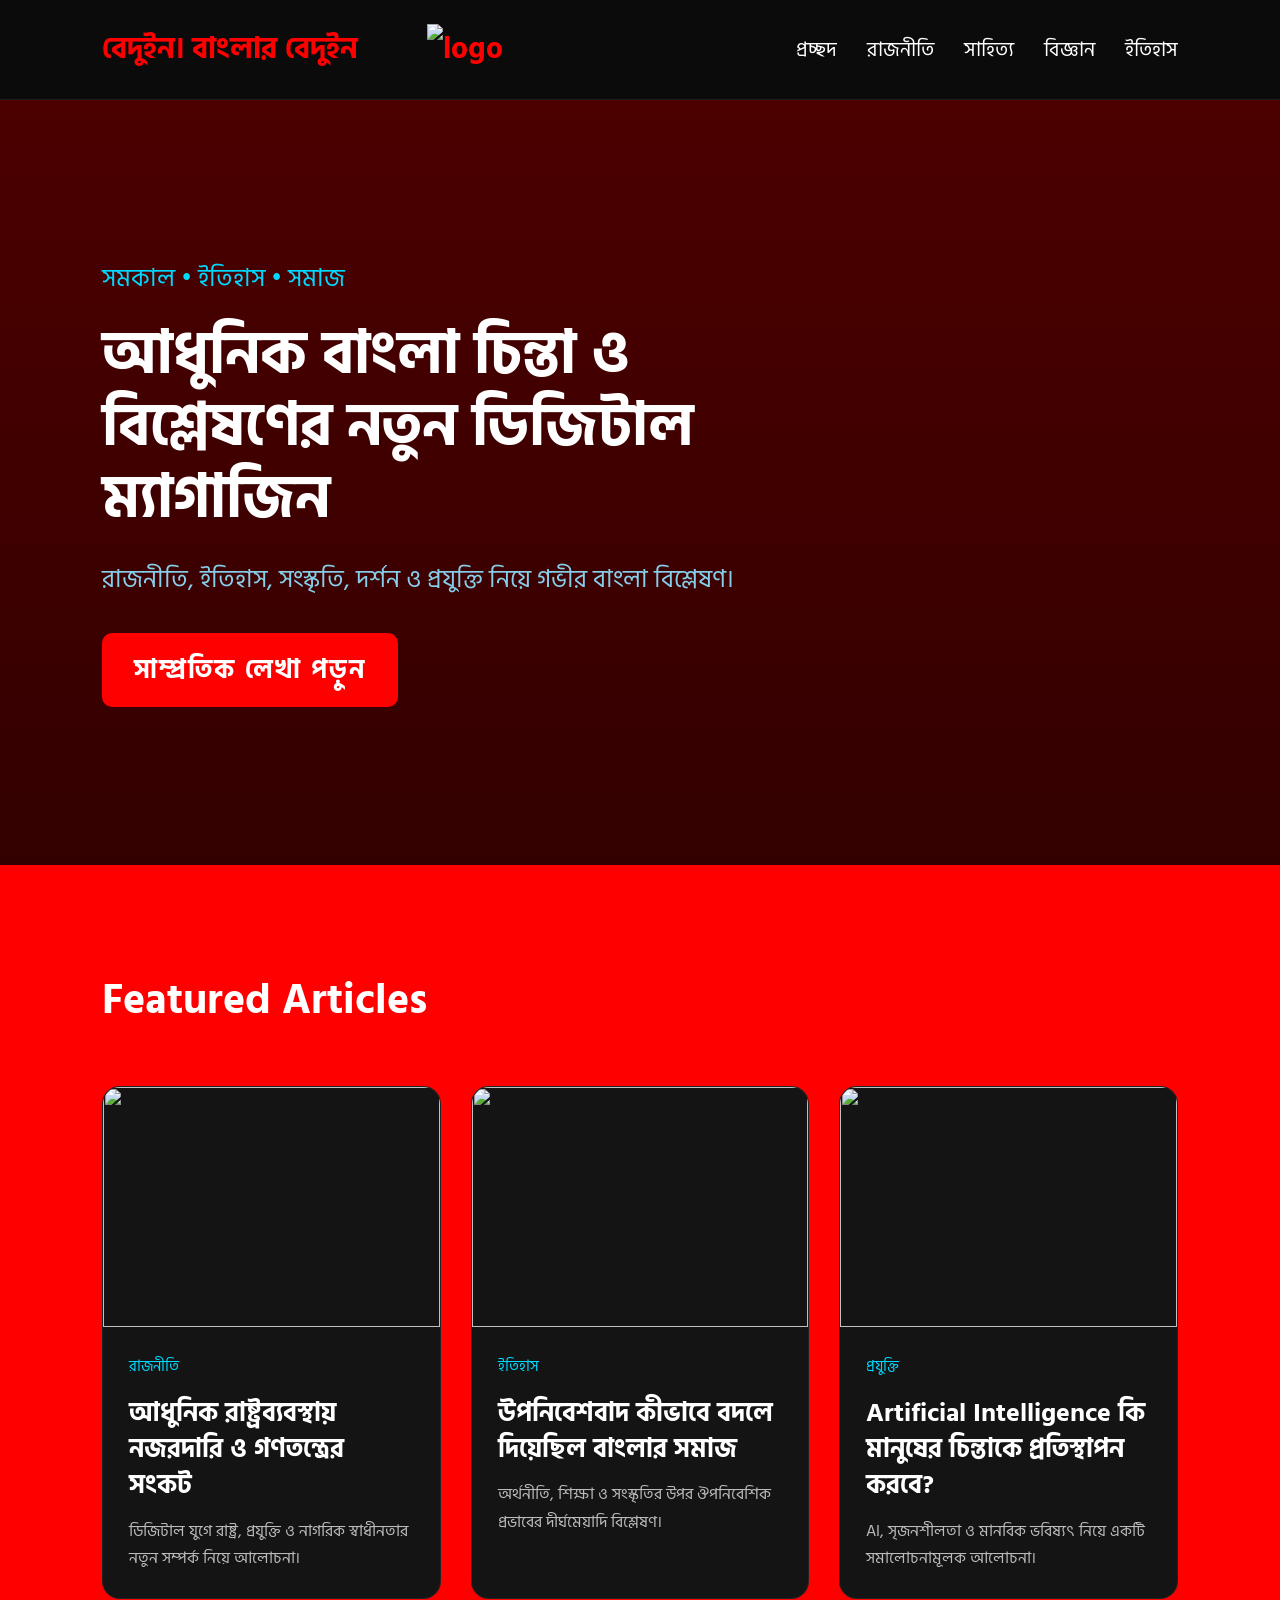
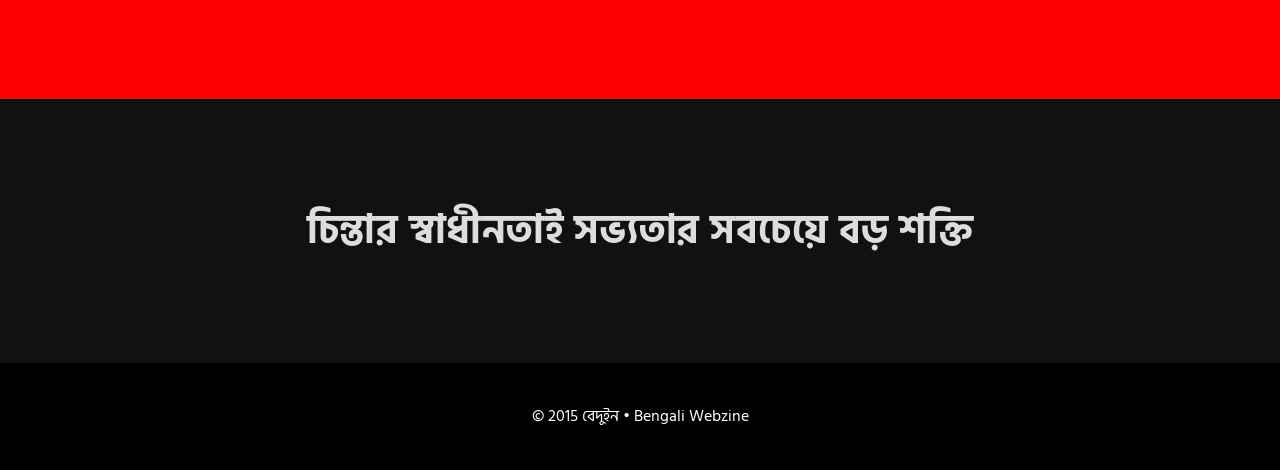
==== commit 86b77568: "Fix HTML structure and update navigation links" ====
--- a/index.html
+++ b/index.html
@@ -35,13 +35,13 @@
 
         <li><a href="#">প্রচ্ছদ</a></li>
 
-        <li><a href="#">শব্দমালা</a></li>
-        
-        <li><a href="polity.html">বিশ্ববীক্ষা</a></li>
+        <li><a href="polity.html">রাজনীতি</a></li>
 
-       <li><a href="#">বস্তুবাদ</a></li>
+        <li><a href="#">সাহিত্য</a></li>
 
-        <li><a href="#">অতীত</a></li>
+        <li><a href="#">বিজ্ঞান</a></li>
+
+        <li><a href="#">ইতিহাস</a></li>
 
       </ul>
 
--- a/style.css
+++ b/style.css
@@ -1,380 +1,243 @@
-* {
-  margin: 0;
-  padding: 0;
-  box-sizing: border-box;
-}
-
-body {
-  font-family: 'Hind Siliguri', sans-serif;
-  line-height: 1.6;
-  color: #333;
-}
-
-/* NAVBAR STYLES */
-header {
-  background: #fff;
-  box-shadow: 0 2px 10px rgba(0, 0, 0, 0.1);
-  position: sticky;
-  top: 0;
-  z-index: 100;
-}
-
-.navbar {
-  display: flex;
-  justify-content: space-between;
-  align-items: center;
-  padding: 15px 40px;
-  max-width: 1200px;
-  margin: 0 auto;
-}
-
-.logo {
-  font-size: 24px;
-  font-weight: 700;
-  color: #1a1a1a;
-}
-
-.logo img {
-  max-width: 50px;
-  height: auto;
-}
-
-.nav-links {
-  display: flex;
-  list-style: none;
-  gap: 30px;
-  flex: 1;
-  justify-content: center;
-}
-
-.nav-links li {
-  position: relative;
-}
-
-.nav-links a {
-  text-decoration: none;
-  color: #333;
-  font-weight: 500;
-  font-size: 16px;
-  transition: color 0.3s ease;
-  padding: 8px 0;
-  cursor: pointer;
-}
-
-.nav-links a:hover {
-  color: #e74c3c;
-}
-
-/* DROPDOWN MENU STYLES */
-.dropdown {
-  position: relative;
-}
-
-.dropdown-menu {
-  position: absolute;
-  top: 100%;
-  left: 0;
-  background: #fff;
-  list-style: none;
-  min-width: 200px;
-  border-radius: 4px;
-  box-shadow: 0 8px 16px rgba(0, 0, 0, 0.15);
-  opacity: 0;
-  visibility: hidden;
-  transform: translateY(-10px);
-  transition: all 0.3s ease;
-  margin-top: 8px;
-  z-index: 999;
-}
-
-/* Show dropdown when active class is added */
-.dropdown-menu.active {
-  opacity: 1;
-  visibility: visible;
-  transform: translateY(0);
-}
-
-.dropdown-menu li {
-  margin: 0;
-}
-
-.dropdown-menu li a {
-  display: block;
-  padding: 12px 20px;
-  color: #333;
-  text-decoration: none;
-  font-weight: 400;
-  font-size: 15px;
-  transition: all 0.3s ease;
-  cursor: pointer;
-}
-
-.dropdown-menu li a:hover {
-  background-color: #f5f5f5;
-  color: #e74c3c;
-  padding-left: 25px;
-}
-
-.dropdown-menu li:first-child a {
-  border-radius: 4px 4px 0 0;
-}
-
-.dropdown-menu li:last-child a {
-  border-radius: 0 0 4px 4px;
-}
+*{
+  margin:0;
+  padding:0;
+  box-sizing:border-box;
+}
+
+body{
+  background:red;
+  color:white;
+  font-family:'Hind Siliguri', sans-serif;
+  line-height:1.7;
+}
+
+img{
+  width:100%;
+  display:block;
+}
+
+/* NAVBAR */
+
+.navbar{
+  display:flex;
+  justify-content:space-between;
+  align-items:center;
+  padding:24px 8%;
+  border-bottom:1px solid rgba(255,255,255,0.08);
+  background:#0b0b0b;
+  position:sticky;
+  top:0;
+  z-index:100;
+}
+
+.logo{
+  display:flex;
+  align-items:center;
+  font-size:30px;
+  font-weight:700;
+  color:red;
+}
+
+.logo img{
+  width:300px;
+  height:auto;
+  object-fit:contain;
+  transition:0.3s;
+}
+
+.logo img:hover{
+  transform:scale(1.05);
+}
+
+.nav-links{
+  display:flex;
+  list-style:none;
+  gap:30px;
+}
+
+.nav-links a{
+  text-decoration:none;
+  color:white;
+  transition:0.3s
+  font-size:30px;
+  transition:0.3s;
+  font-size:20px;
+}
+
+.nav-links a:hover{
+  color:#00d9ff;
+}
+
 
 /* HERO SECTION */
-.hero {
-  background: linear-gradient(135deg, #667eea 0%, #764ba2 100%);
-  color: white;
-  padding: 100px 40px;
-  text-align: center;
-  min-height: 500px;
-  display: flex;
-  align-items: center;
-  justify-content: center;
-}
-
-.hero-content {
-  max-width: 800px;
-}
-
-.hero-tag {
-  font-size: 18px;
-  margin-bottom: 20px;
-  opacity: 0.9;
-  font-weight: 500;
-}
-
-.hero h1 {
-  font-size: 48px;
-  margin-bottom: 20px;
-  line-height: 1.3;
-  font-weight: 700;
-}
-
-.hero-text {
-  font-size: 18px;
-  margin-bottom: 30px;
-  opacity: 0.95;
-  line-height: 1.6;
-}
-
-.kalpurush-btn {
-  background: white;
-  color: #667eea;
-  padding: 15px 40px;
-  border: none;
-  border-radius: 4px;
-  font-size: 16px;
-  font-weight: 600;
-  cursor: pointer;
-  transition: transform 0.3s ease, box-shadow 0.3s ease;
-  font-family: 'Hind Siliguri', sans-serif;
-}
-
-.kalpurush-btn:hover {
-  transform: translateY(-3px);
-  box-shadow: 0 10px 25px rgba(0, 0, 0, 0.2);
-}
-
-/* FEATURED ARTICLES SECTION */
-.featured-section {
-  padding: 80px 40px;
-  max-width: 1200px;
-  margin: 0 auto;
-}
-
-.section-title {
-  text-align: center;
-  margin-bottom: 50px;
-}
-
-.section-title h2 {
-  font-size: 36px;
-  color: #1a1a1a;
-  font-weight: 700;
-}
-
-.article-grid {
-  display: grid;
-  grid-template-columns: repeat(auto-fit, minmax(320px, 1fr));
-  gap: 30px;
-}
-
-.card {
-  background: white;
-  border-radius: 8px;
-  overflow: hidden;
-  box-shadow: 0 4px 12px rgba(0, 0, 0, 0.1);
-  transition: transform 0.3s ease, box-shadow 0.3s ease;
-}
-
-.card:hover {
-  transform: translateY(-5px);
-  box-shadow: 0 8px 20px rgba(0, 0, 0, 0.15);
-}
-
-.card img {
-  width: 100%;
-  height: 200px;
-  object-fit: cover;
-}
-
-.card-content {
-  padding: 20px;
-}
-
-.category {
-  display: inline-block;
-  background: #e74c3c;
-  color: white;
-  padding: 6px 12px;
-  border-radius: 4px;
-  font-size: 12px;
-  font-weight: 600;
-  margin-bottom: 12px;
-}
-
-.card h3 {
-  font-size: 20px;
-  margin-bottom: 12px;
-  color: #1a1a1a;
-  line-height: 1.4;
-}
-
-.card p {
-  color: #666;
-  font-size: 14px;
-  line-height: 1.6;
-}
+
+.hero{
+  min-height:85vh;
+  display:flex;
+  align-items:center;
+  padding:80px 8%;
+
+  background:
+  linear-gradient(rgba(0,0,0,0.7), rgba(0,0,0,0.8)),
+  url('https://images.unsplash.com/photo-1495020689067-958852a7765e?q=80&w=1600&auto=format&fit=crop');
+
+  background-size:cover;
+  background-position:center;
+}
+
+.hero-content{
+  max-width:760px;
+}
+
+.hero-tag{
+  color:#00d9ff;
+  margin-bottom:18px;
+  font-size:25px;
+}
+
+.hero h1{
+  font-size:60px;
+  line-height:1.2;
+  margin-bottom:24px;
+}
+
+.hero-text{
+  font-size:25px;
+  color:#87CEEB;
+  margin-bottom:32px;
+  font-style:normal;
+}
+
+/* BUTTON FONT ONLY KALPURUSH */
+
+.kalpurush-btn{
+  padding:16px 32px;
+  border:none;
+  background:red;
+  color:white;
+  font-size:26px;
+  font-weight:900;
+  border-radius:10px;
+  cursor:pointer;
+  transition:0.3s;
+
+  font-family:'Hind Siliguri', sans-serif;
+  font-weight:bold;
+  font-style:normal;
+  text-transform:uppercase;
+  letter-spacing:2px;
+}
+
+.kalpurush-btn:hover{
+  background:#ff3333;
+  box-shadow:0 0 25px rgba(135,206,235,0.5), 0 0 15px rgba(255,255,0,0.3);
+  transform:scale(1.05);
+}
+
+
+/* FEATURED SECTION */
+
+.featured-section{
+  padding:100px 8%;
+}
+
+.section-title h2{
+  font-size:42px;
+  margin-bottom:50px;
+}
+
+.article-grid{
+  display:grid;
+  grid-template-columns:repeat(auto-fit,minmax(300px,1fr));
+  gap:30px;
+}
+
+.card{
+  background:#141414;
+  border-radius:18px;
+  overflow:hidden;
+  transition:0.3s;
+  border:1px solid rgba(255,255,255,0.06);
+}
+
+.card:hover{
+  transform:translateY(-8px);
+}
+
+.card img{
+  height:240px;
+  object-fit:cover;
+}
+
+.card-content{
+  padding:26px;
+}
+
+.category{
+  color:#00d9ff;
+  font-size:15px;
+}
+
+.card h3{
+  margin:14px 0;
+  font-size:26px;
+  line-height:1.4;
+}
+
+.card p{
+  color:#bbbbbb;
+}
+
 
 /* QUOTE SECTION */
-.quote-section {
-  background: #f5f5f5;
-  padding: 60px 40px;
-  text-align: center;
-}
-
-.quote-section blockquote {
-  font-size: 28px;
-  font-weight: 600;
-  color: #333;
-  max-width: 700px;
-  margin: 0 auto;
-  line-height: 1.8;
-}
+
+.quote-section{
+  padding:100px 10%;
+  text-align:center;
+  background:#111111;
+}
+
+.quote-section blockquote{
+  font-size:40px;
+  line-height:1.6;
+  color:#dddddd;
+  font-family:'Hind Siliguri', sans-serif;
+  font-weight:700;
+  letter-spacing:0.5px;
+}
+
 
 /* FOOTER */
-footer {
-  background: #1a1a1a;
-  color: white;
-  text-align: center;
-  padding: 30px 40px;
-  font-size: 14px;
-}
-
-/* RESPONSIVE DESIGN */
-@media (max-width: 768px) {
-  .navbar {
-    flex-direction: column;
-    padding: 15px 20px;
-    gap: 15px;
-  }
-
-  .nav-links {
-    flex-direction: column;
-    gap: 15px;
-    width: 100%;
-    justify-content: center;
-  }
-
-  .dropdown-menu {
-    position: static;
-    opacity: 0;
-    visibility: hidden;
-    height: 0;
-    overflow: hidden;
-    transform: none;
-    box-shadow: none;
-    margin-top: 0;
-  }
-
-  .dropdown-menu.active {
-    height: auto;
-    opacity: 1;
-    visibility: visible;
-  }
-
-  .dropdown-menu li a {
-    padding-left: 40px;
-  }
-
-  .hero {
-    padding: 60px 20px;
-    min-height: 400px;
-  }
-
-  .hero h1 {
-    font-size: 32px;
-  }
-
-  .hero-text {
-    font-size: 16px;
-  }
-
-  .featured-section {
-    padding: 50px 20px;
-  }
-
-  .section-title h2 {
-    font-size: 28px;
-  }
-
-  .article-grid {
-    grid-template-columns: 1fr;
-  }
-
-  .quote-section blockquote {
-    font-size: 20px;
-  }
-}
-
-@media (max-width: 480px) {
-  .navbar {
-    padding: 10px 15px;
-  }
-
-  .nav-links {
-    gap: 10px;
-  }
-
-  .nav-links a {
-    font-size: 14px;
-  }
-
-  .hero h1 {
-    font-size: 24px;
-  }
-
-  .hero-text {
-    font-size: 14px;
-  }
-
-  .kalpurush-btn {
-    padding: 12px 30px;
-    font-size: 14px;
-  }
-
-  .section-title h2 {
-    font-size: 22px;
-  }
-
-  .card h3 {
-    font-size: 18px;
-  }
-
-  .quote-section blockquote {
-    font-size: 18px;
-  }
-}
+
+footer{
+  text-align:center;
+  padding:40px;
+  background:black;
+  color:white;
+  font-style:normal;
+}
+
+
+/* RESPONSIVE */
+
+@media(max-width:900px){
+
+  .navbar{
+    flex-direction:column;
+    gap:20px;
+  }
+
+  .nav-links{
+    flex-wrap:wrap;
+    justify-content:center;
+  }
+
+  .hero h1{
+    font-size:40px;
+  }
+
+  .quote-section blockquote{
+    font-size:28px;
+  }
+
+}
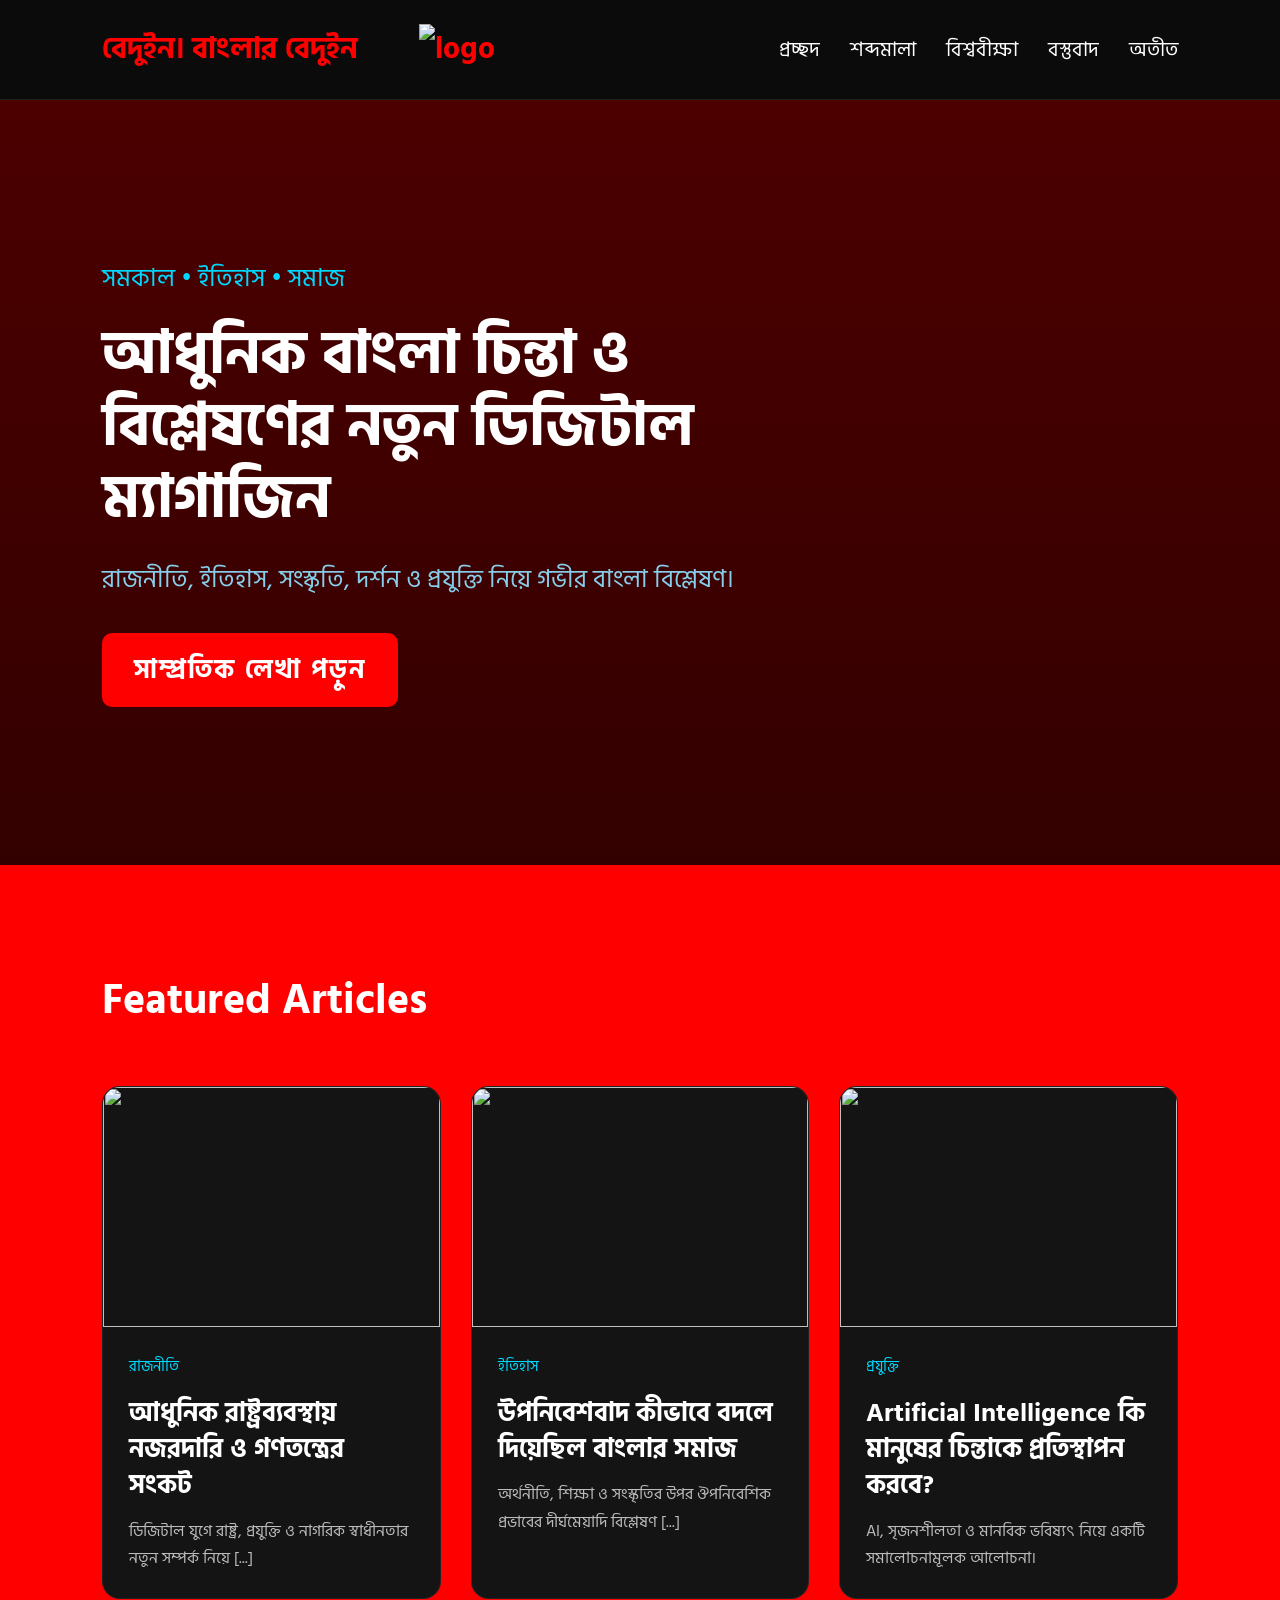
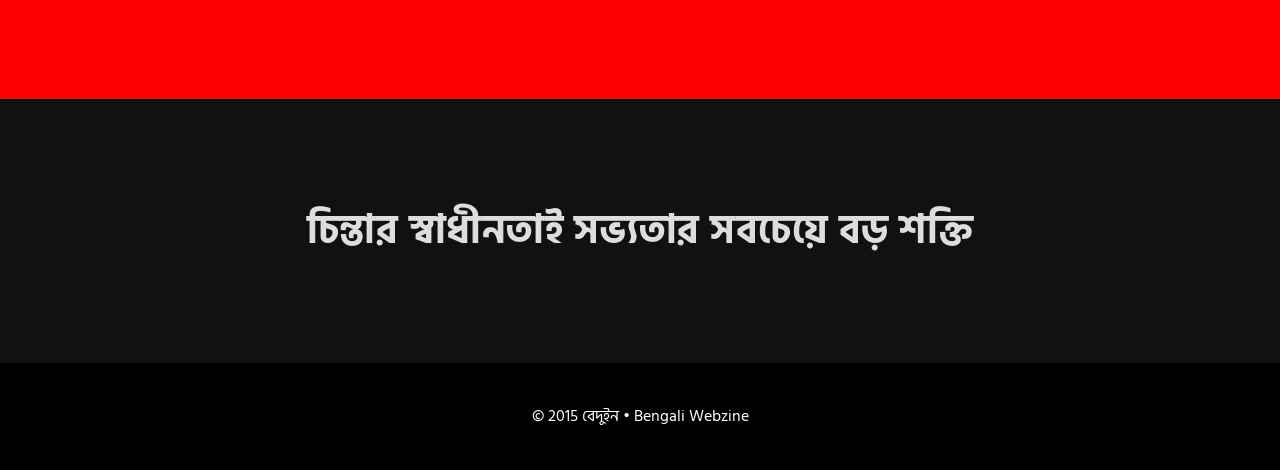
==== commit 4ce75986: "Add dropdown functionality to navigation menu" ====
--- a/index.html
+++ b/index.html
@@ -33,15 +33,50 @@
 </div>
       <ul class="nav-links">
 
-        <li><a href="#">প্রচ্ছদ</a></li>
-
-        <li><a href="polity.html">রাজনীতি</a></li>
-
-        <li><a href="#">সাহিত্য</a></li>
-
-        <li><a href="#">বিজ্ঞান</a></li>
-
-        <li><a href="#">ইতিহাস</a></li>
+        <li class="nav-item dropdown">
+          <a href="#" class="dropdown-toggle">প্রচ্ছদ</a>
+          <ul class="dropdown-menu">
+            <li><a href="#">প্রচ্ছদ ১</a></li>
+            <li><a href="#">প্রচ্ছদ ২</a></li>
+            <li><a href="#">প্রচ্ছদ ৩</a></li>
+          </ul>
+        </li>
+
+        <li class="nav-item dropdown">
+          <a href="#" class="dropdown-toggle">শব্দমালা</a>
+          <ul class="dropdown-menu">
+            <li><a href="#">শব্দ ১</a></li>
+            <li><a href="#">শব্দ ২</a></li>
+            <li><a href="#">শব্দ ৩</a></li>
+          </ul>
+        </li>
+        
+        <li class="nav-item dropdown">
+          <a href="#" class="dropdown-toggle">বিশ্ববীক্ষা</a>
+          <ul class="dropdown-menu">
+            <li><a href="polity.html">বিশ্ববীক্ষা ১</a></li>
+            <li><a href="#">বিশ্ববীক্ষা ২</a></li>
+            <li><a href="#">বিশ্ববীক্ষা ৩</a></li>
+          </ul>
+        </li>
+
+        <li class="nav-item dropdown">
+          <a href="#" class="dropdown-toggle">বস্তুবাদ</a>
+          <ul class="dropdown-menu">
+            <li><a href="#">বস্তুবাদ ১</a></li>
+            <li><a href="#">বস্তুবাদ ২</a></li>
+            <li><a href="#">বস্তুবাদ ৩</a></li>
+          </ul>
+        </li>
+
+        <li class="nav-item dropdown">
+          <a href="#" class="dropdown-toggle">অতীত</a>
+          <ul class="dropdown-menu">
+            <li><a href="#">অতীত ১</a></li>
+            <li><a href="#">অতীত ২</a></li>
+            <li><a href="#">অতীত ৩</a></li>
+          </ul>
+        </li>
 
       </ul>
 
@@ -64,10 +99,10 @@
       </h1>
 
       <p class="hero-text">
-        রাজনীতি, ইতিহাস, সংস্কৃতি, দর্শন ও প্রযুক্তি নিয়ে গভীর বাংলা বিশ্লেষণ।
+        রাজনীতি, ইতিহাস, সংস্কৃতি, দর্শন ও প্রযুক্তি নিয়ে গভীর বাংলা বিশ্লেষণ।
       </p>
 
-      <button class="kalpurush-btn">সাম্প্রতিক লেখা পড়ুন</button>
+      <button class="kalpurush-btn">সাম্প্রতিক লেখা পড়ুন</button>
 
     </div>
 
@@ -96,11 +131,11 @@
           <span class="category">রাজনীতি</span>
 
           <h3>
-            আধুনিক রাষ্ট্রব্যবস্থায় নজরদারি ও গণতন্ত্রের সংকট
+            আধুনিক রাষ্ট্রব্যবস্থায় নজরদারি ও গণতন্ত্রের সংকট
           </h3>
 
           <p>
-            ডিজিটাল যুগে রাষ্ট্র, প্রযুক্তি ও নাগরিক স্বাধীনতার নতুন সম্পর্ক নিয়ে আলোচনা।
+            ডিজিটাল যুগে রাষ্ট্র, প্রযুক্তি ও নাগরিক স্বাধীনতার নতুন সম্পর্ক নিয়ে [...]
           </p>
 
         </div>
@@ -118,11 +153,11 @@
           <span class="category">ইতিহাস</span>
 
           <h3>
-            উপনিবেশবাদ কীভাবে বদলে দিয়েছিল বাংলার সমাজ
+            উপনিবেশবাদ কীভাবে বদলে দিয়েছিল বাংলার সমাজ
           </h3>
 
           <p>
-            অর্থনীতি, শিক্ষা ও সংস্কৃতির উপর ঔপনিবেশিক প্রভাবের দীর্ঘমেয়াদি বিশ্লেষণ।
+            অর্থনীতি, শিক্ষা ও সংস্কৃতির উপর ঔপনিবেশিক প্রভাবের দীর্ঘমেয়াদি বিশ্লেষণ [...]
           </p>
 
         </div>
@@ -144,7 +179,7 @@
           </h3>
 
           <p>
-            AI, সৃজনশীলতা ও মানবিক ভবিষ্যৎ নিয়ে একটি সমালোচনামূলক আলোচনা।
+            AI, সৃজনশীলতা ও মানবিক ভবিষ্যৎ নিয়ে একটি সমালোচনামূলক আলোচনা।
           </p>
 
         </div>
@@ -161,7 +196,7 @@
   <section class="quote-section">
 
     <blockquote>
-      চিন্তার স্বাধীনতাই সভ্যতার সবচেয়ে বড় শক্তি
+      চিন্তার স্বাধীনতাই সভ্যতার সবচেয়ে বড় শক্তি
     </blockquote>
 
   </section>
@@ -175,6 +210,38 @@
 
   </footer>
 
+  <script>
+    // Dropdown toggle functionality
+    const dropdownToggles = document.querySelectorAll('.dropdown-toggle');
+    
+    dropdownToggles.forEach(toggle => {
+      toggle.addEventListener('click', function(e) {
+        e.preventDefault();
+        const parent = this.parentElement;
+        const menu = parent.querySelector('.dropdown-menu');
+        
+        // Close other dropdowns
+        document.querySelectorAll('.dropdown-menu').forEach(m => {
+          if (m !== menu) {
+            m.classList.remove('active');
+          }
+        });
+        
+        // Toggle current dropdown
+        menu.classList.toggle('active');
+      });
+    });
+    
+    // Close dropdown when clicking outside
+    document.addEventListener('click', function(e) {
+      if (!e.target.closest('.dropdown')) {
+        document.querySelectorAll('.dropdown-menu').forEach(m => {
+          m.classList.remove('active');
+        });
+      }
+    });
+  </script>
+
 </body>
 
 </html>
--- a/style.css
+++ b/style.css
@@ -55,17 +55,71 @@
   gap:30px;
 }
 
+.nav-item{
+  position:relative;
+}
+
 .nav-links a{
   text-decoration:none;
   color:white;
-  transition:0.3s
-  font-size:30px;
   transition:0.3s;
   font-size:20px;
 }
 
 .nav-links a:hover{
   color:#00d9ff;
+}
+
+/* DROPDOWN MENU */
+
+.dropdown-menu{
+  position:absolute;
+  top:100%;
+  left:0;
+  background:#1a1a1a;
+  border:1px solid rgba(255,255,255,0.1);
+  border-radius:8px;
+  list-style:none;
+  min-width:200px;
+  margin-top:10px;
+  opacity:0;
+  visibility:hidden;
+  transform:translateY(-10px);
+  transition:all 0.3s ease;
+  z-index:200;
+}
+
+.dropdown-menu.active{
+  opacity:1;
+  visibility:visible;
+  transform:translateY(0);
+}
+
+.dropdown-menu li{
+  padding:0;
+}
+
+.dropdown-menu li a{
+  display:block;
+  padding:12px 16px;
+  color:white;
+  text-decoration:none;
+  font-size:16px;
+  transition:0.3s;
+}
+
+.dropdown-menu li a:hover{
+  background:#333333;
+  color:#00d9ff;
+  padding-left:20px;
+}
+
+.dropdown-menu li:first-child a{
+  border-radius:8px 8px 0 0;
+}
+
+.dropdown-menu li:last-child a{
+  border-radius:0 0 8px 8px;
 }
 
 
